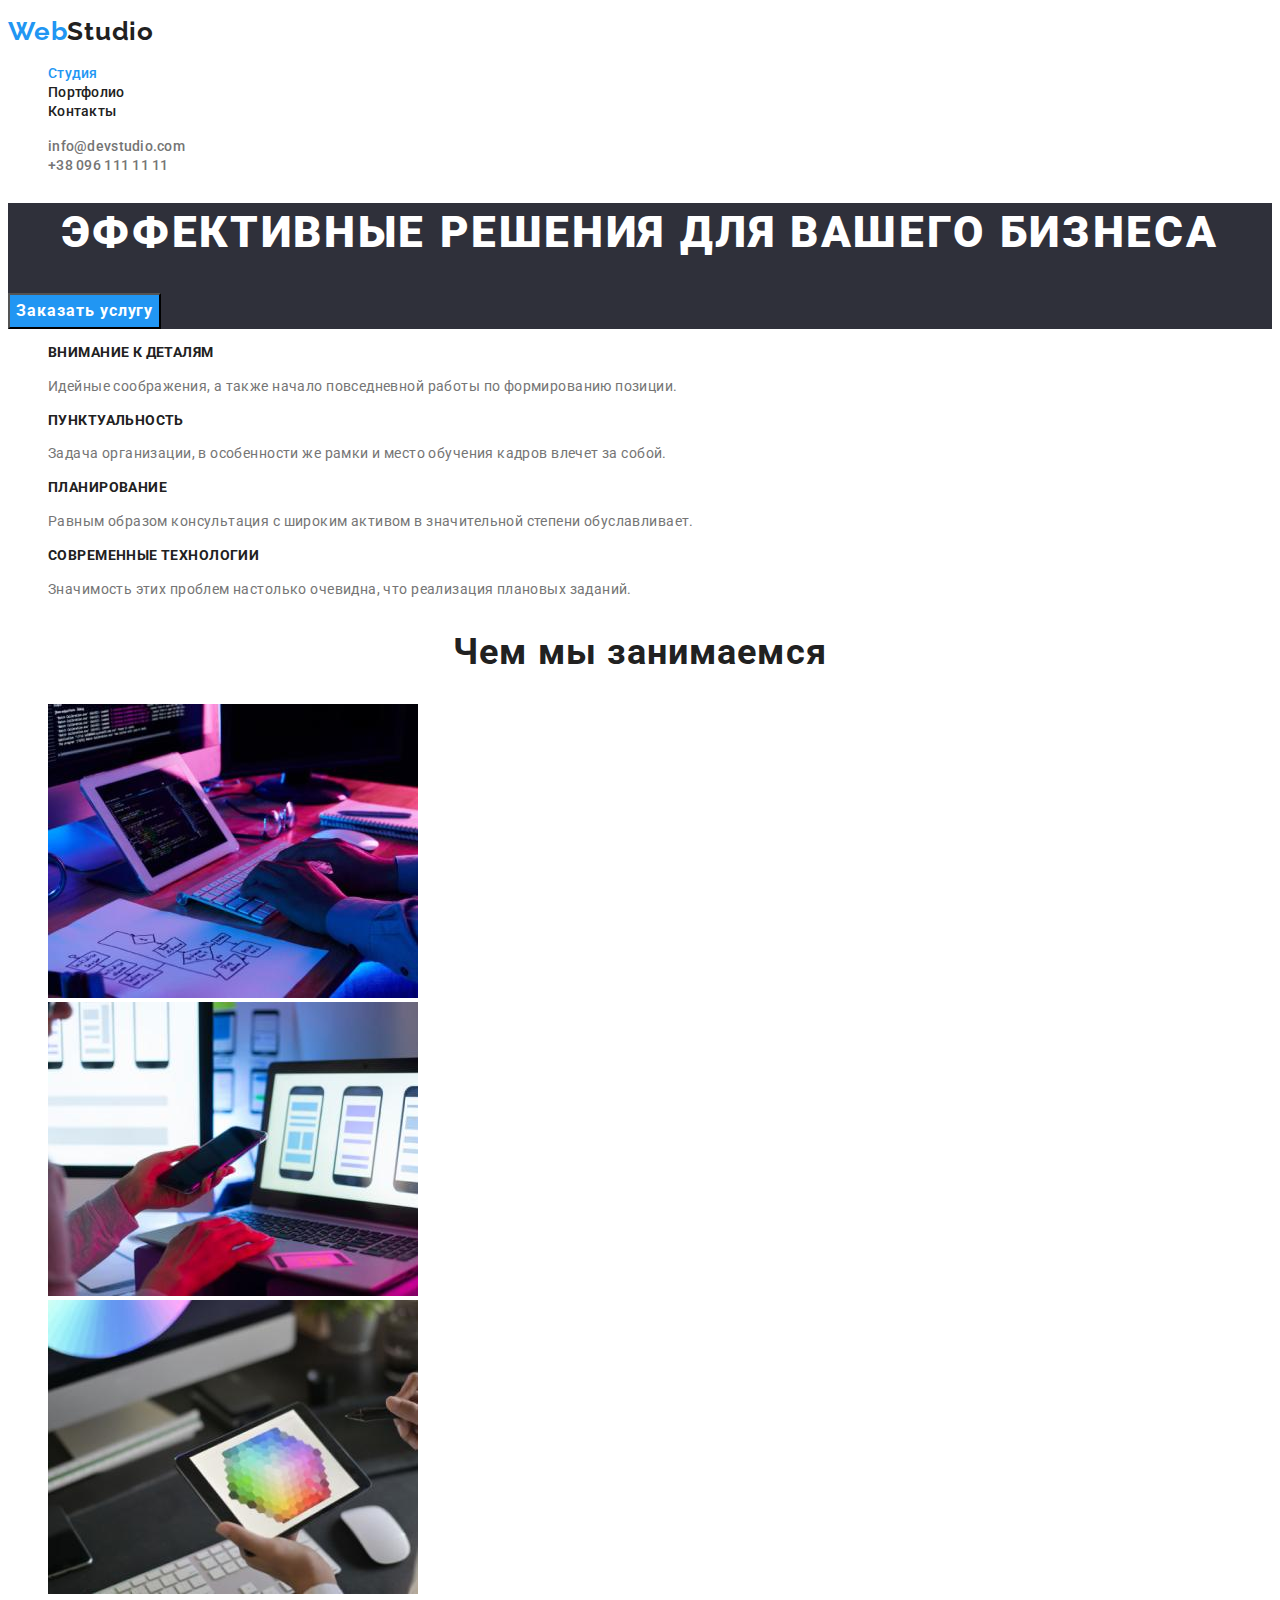
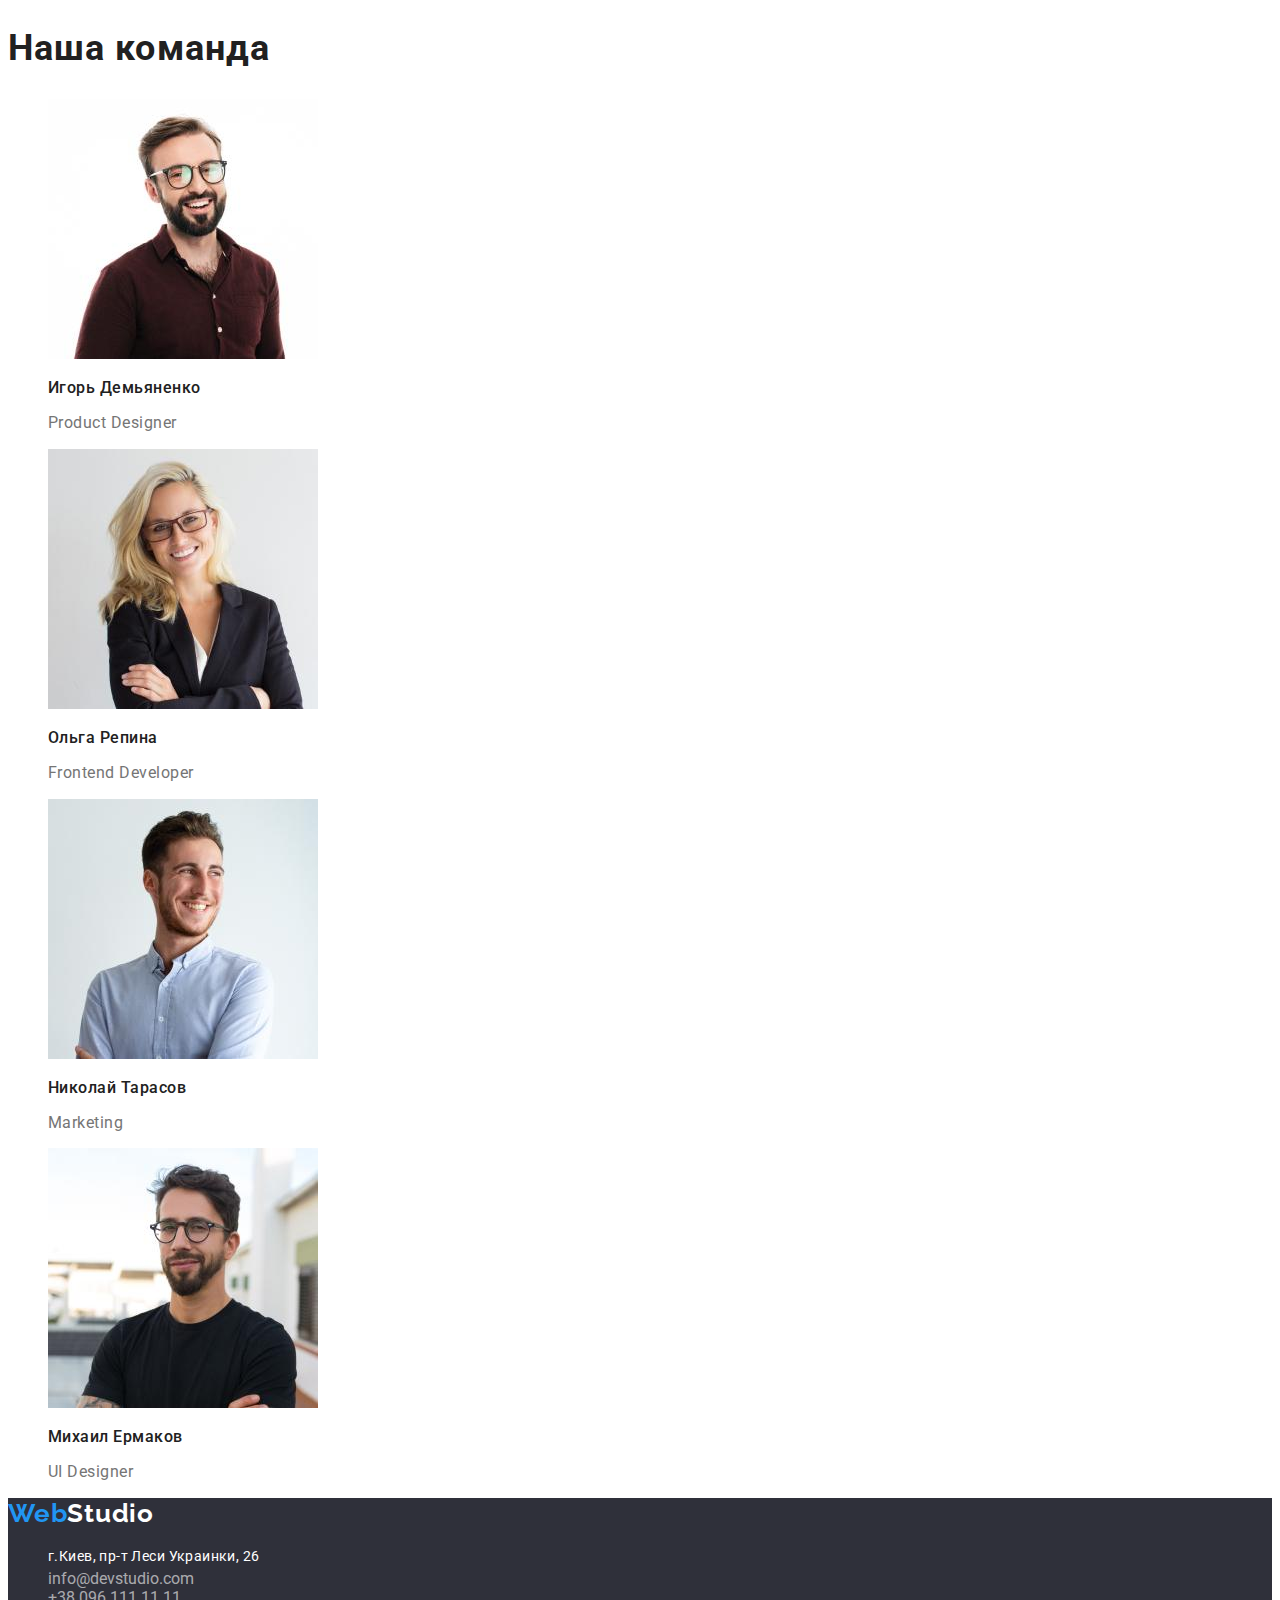
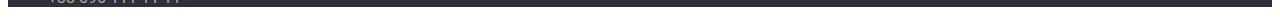
==== index.html @ f4d87963 "clone" ====
<!DOCTYPE html>
<html lang="ru">
<head>
    <meta charset="UTF-8">
    <meta http-equiv="X-UA-Compatible" content="IE=edge">
    <meta name="viewport" content="width=device-width, initial-scale=1.0">
    <title>Document</title>
    <link rel="preconnect" href="https://fonts.googleapis.com">
    <link rel="preconnect" href="https://fonts.gstatic.com" crossorigin>
    <link href="https://fonts.googleapis.com/css2?family=Raleway:wght@700&family=Roboto:wght@400;500;700;900&display=swap"
        rel="stylesheet">
    <link rel="stylesheet" href="./css/styles.css">
    <link href="./portfolio.html" rel="noreferrer noopener">
    
</head>
<body class="body">
    <header>
        <P lang="en"><a class="link header-logo" href="">Web<span class="studio">Studio</span></a></P>
        <nav>
            <ul class="list">
                <li class="header-list"><a class="link header-link current" href="./index.html" rel="">Студия</a></li>
                <li class="header-list"><a class="link header-link" href="./portfolio.html" rel="noreferrer noopener">Портфолио</a></li>
                <li class="header-list"><a class="link header-link" href="#contacts">Контакты</a></li>
            </ul>
        </nav>
        <ul class="list">
             <li class="header-contacts"><a class="link header-con" href="mailto:info@devstudio.com">info@devstudio.com</a></li>
             <li class="header-contacts"><a class="link header-con" href="tel:+380961111111">+38 096 111 11 11</a></li>
        </ul>
    </header>

    <main>
        <section class="hero">
            <h1 class="main-title">ЭФФЕКТИВНЫЕ РЕШЕНИЯ ДЛЯ ВАШЕГО БИЗНЕСА</h1>
            <button class="main-btn" type="button">Заказать услугу</button>
        </section>

        <section class="specials"> 
            <h2 class="specs">Особенности</h2>    
            <ul class="list">
                <li class="specials-list">
                    <h3 class="specials-title">Внимание к деталям</h3>
                    <p class="specials-text">Идейные соображения, а также начало повседневной работы по формированию позиции.</p>
                </li>
                <li class="specials-list">
                    <h3 class="specials-title">Пунктуальность</h3>
                    <p class="specials-text">Задача организации, в особенности же рамки и место обучения кадров влечет за собой.</p>
                </li>
                <li class="specials-list">
                    <h3 class="specials-title">Планирование</h3>
                    <p class="specials-text">Равным образом консультация с широким активом в значительной степени обуславливает.</p>
                </li>
                <li class="specials-list">
                    <h3 class="specials-title">Современные технологии</h3>
                    <p class="specials-text">Значимость этих проблем настолько очевидна, что реализация плановых заданий.</p>
                </li>
            </ul>
        </section>

        <section class="work-examples">
        <h2 class="work-title" id="about">Чем мы занимаемся</h2>
        
        <ul class="list">
            <li><img src="./images/about-img1.jpg" width="370" height="294" alt="Сотрудник пишет код"></li>
            <li><img src="./images/about-img2.jpg" width="370" height="294" alt="Смотрит в телефон"></li>
            <li><img src="./images/about-img3.jpg" width="370" height="294" alt="Делает дизайн на планшете"></li>
        </ul>
        </section>

        <section class="team">
            <h2 class="members">Наша команда</h2>
            <ul class="list">
                <li class="team-list">
                    <img src="./images/team1.jpg"  width="270" height="260" alt="Дизайнер Игорь">
                        <h3 class="team-title">Игорь Демьяненко</h3>
                        <p class="team-text" lang="en">Product Designer</p>
                </li>
                <li class="team-list">
                    <img src="./images/team2.jpg"  width="270" height="260" alt="Разработчик Ольга">
                        <h3 class="team-title">Ольга Репина</h3>
                        <p class="team-text" lang="en">Frontend Developer</p>
                </li>
                <li class="team-list">
                    <img src="./images/team3.jpg"  width="270" height="260" alt="Маркетолог Николай">
                        <h3 class="team-title">Николай Тарасов</h3>
                        <p class="team-text" lang="en">Marketing</p>
                </li>
                <li class="team-list">
                    <img src="./images/team4.jpg" width="270" height="260" alt="Дизайнер Михаил">
                        <h3 class="team-title">Михаил Ермаков</h3>
                        <p class="team-text" lang="en">UI Designer</p>
                </li>
            </ul>
        </section>
    </main>

    <footer class="footer">
        <p lang="en"><a class="link footer-logo" href="">Web<span class="footer-studio">Studio</span></a></p>
        <address>
            <ul class="list">
                <li class="adress-list"><a class="link address" href="">г.Киев, пр-т Леси Украинки, 26</a></li>
                <li class="adress-list"><a class="link footer-con" href="mailto:info@example.com">info@devstudio.com</a></li>
                <li class="adress-list"><a class="link footer-con" href="tel:+380991111111">+38 096 111 11 11</a></li>
            </ul>
        </address>
    </footer>
</body>
</html>
---- css/styles.css ----
:root {
    --header-logo-color: #2196F3;
    --studio-logo-color: #212121;
    --footer-logo-color: #2196F3;
    --studio-footer-color: #ffffff;
    --header-contacts-color: #757575;
    --footer-contacts-color: rgba(255, 255, 255, 0.6);
    --header-link-color: #212121;
    --hero-bg-color:#2F303A;
    --button-bg-color: #2196F3;
    --footer-bg-color:#2F303A;
    --main-title-color: #ffffff; 
    --second-title-color: #212121;
    --third-title-color: #212121;
    --main-text-color: #757575;
    --address-color: rgba(255, 255, 255, 1);
    --filter-btn-color: #212121;
    --filter-btn-bg: #F5F4FA;
    --pseudo-class-color: #2196F3;
    --pseudo-class-txt-color: #ffffff;
}

.list {
    list-style: none;
}

.link {
    text-decoration: none;
}

.body {
    font-family: Roboto, sans-serif;
}

.studio {
    color: var(--studio-logo-color)
}

.footer-studio {
    color: var(--studio-footer-color);
}

/*----------------------------- header------------------------------------ */

.header-logo {
    font-family: Raleway, sans-serif;
    font-weight: bold;
    font-size: 26px;
    line-height: 1.19;
    letter-spacing: 0.03em;
    color: var(--header-logo-color);
}

.header-link {
    font-weight: 500;
    font-size: 14px;
    line-height: 1.14;
    letter-spacing: 0.02em;
    color: var(--header-link-color);
}

.header-link:hover,
.header-link:focus,
.header-link:active {
    color: var(--pseudo-class-color);
}



.header-con {
    font-weight: 500;
    font-size: 14px;
    line-height: 1.14;
    letter-spacing: 0.02em;
    color: var(--header-contacts-color);
}

.header-con:hover,
.header-con:focus,                                      
.header-con:active {
    color: var(--pseudo-class-color);
}

.current {
    color: var(--pseudo-class-color)
}




/*----------------------------------- Page 1--------------------------------------- */

/* -----------------------------------hero page 1---------------------------------- */

.main-title {
    font-weight: 900;
    font-size: 44px;
    line-height: 1.36;
    text-align: center;
    letter-spacing: 0.06em;
    text-transform: uppercase;
    color: var(--main-title-color);
}

.hero {
     background-color: var(--hero-bg-color);
}

.main-btn {
    font-family: Roboto, sans-serif;
    font-style: normal;
    font-weight: bold;
    font-size: 16px;
    line-height: 1.87;
    display: flex;
    align-items: center;
    text-align: center;
    letter-spacing: 0.06em;
    color: #ffffff;
    background-color: var(--button-bg-color);
}

.main-btn:hover,
.main-btn:focus,
.main-btn:active {
    color: #ffffff;
    background-color: var(--button-bg-color);
    box-shadow: 0px 4px 4px rgba(0, 0, 0, 0.15);
    border-radius: 4px;
}

/* -----------------------------------main page 1 ---------------------------------- */

.specials-title {
    font-weight: bold;
    font-size: 14px;
    line-height: 1.14;
    letter-spacing: 0.03em;
    text-transform: uppercase;
    color: var(--third-title-color);
}

.specials-text {
    font-weight: normal;
    font-size: 14px;
    line-height: 1.71;
    letter-spacing: 0.03em;
    color: var(--main-text-color);
}

.specs {
    position: absolute;
    clip: rect(0 0 0 0);
    width: 1px;
    height: 1px;
    margin: -1px;
    border: 0;
    padding: 0;
    overflow: hidden;
}

/* -----------------------------------work page 1 ---------------------------------- */

.work-title {
    font-weight: bold;
    font-size: 36px;
    line-height: 1.16;
    text-align: center;
    letter-spacing: 0.03em;
    color: var(--second-title-color);
}

/*------------------------------------ team page 1----------------------------------  */

.members {
    font-weight: bold;
    font-size: 36px;
    line-height: 1.16;
    letter-spacing: 0.03em;
    color: var(--second-title-color);
}

.team-title {
    font-weight: 500;
    font-size: 16px;
    line-height: 1.18;
    letter-spacing: 0.03em;
    color: var(--third-title-color);
}

.team-text {
    font-weight: normal;
    font-size: 16px;
    line-height: 1.18;
    letter-spacing: 0.03em;
    color: var(--main-text-color);
}







/*------------------------------------- Page 2 -----------------------------------------*/



/*------------------------------------- buttons page2 --------------------------------------- */

.filter {
    position: absolute;
    clip: rect(0 0 0 0);
    width: 1px;
    height: 1px;
    margin: -1px;
    border: 0;
    padding: 0;
    overflow: hidden;
}  

.button {
    font-weight: 500;
    font-size: 16px;
    line-height: 1.62;
    text-align: center;
    letter-spacing: 0.03em;
    color: var(--filter-btn-color);
    background-color: var(--filter-btn-bg);
}

.button:hover,
.button:focus,
.button:active {
    color: var(--pseudo-class-txt-color);
    background-color: var(--pseudo-class-color);
}


/*------------------------------------ portfolio page2 -------------------------------------------*/


.pic-title {
    font-weight: bold;
    font-size: 18px;
    line-height: 2.0;
    letter-spacing: 0.06em;
    color: var(--third-title-color);
}

.pic-text {
    font-weight: normal;
    font-size: 16px;
    line-height: 1.87;
    letter-spacing: 0.03em;
    color: var(--main-text-color);
}










/* -------------------------------------- footer -------------------------------------- */

.footer {
    background-color: var(--footer-bg-color);
}

.footer-logo {
    font-family: Raleway, sans-serif;   
    font-style: normal;
    font-weight: bold;
    font-size: 26px;
    line-height: 1.19;
    letter-spacing: 0.03em;
    color: var(--footer-logo-color);
}

.address {
    color: var(--address-color);
    font-family: Roboto, sans-serif; 
    font-style: normal;
    font-weight: normal;
    font-size: 14px;
    line-height: 1.71;
    letter-spacing: 0.03em;

}

.address:hover, 
.address:focus, 
.address:active {
    color: var(--pseudo-class-color);
}

.footer-con {
    font-family: inherit;
    color: var(--footer-contacts-color);
    font-style: normal;
    
}

.footer-con:hover, 
.footer-con:focus, 
.footer-con:active {
    color: var(--pseudo-class-color);
}
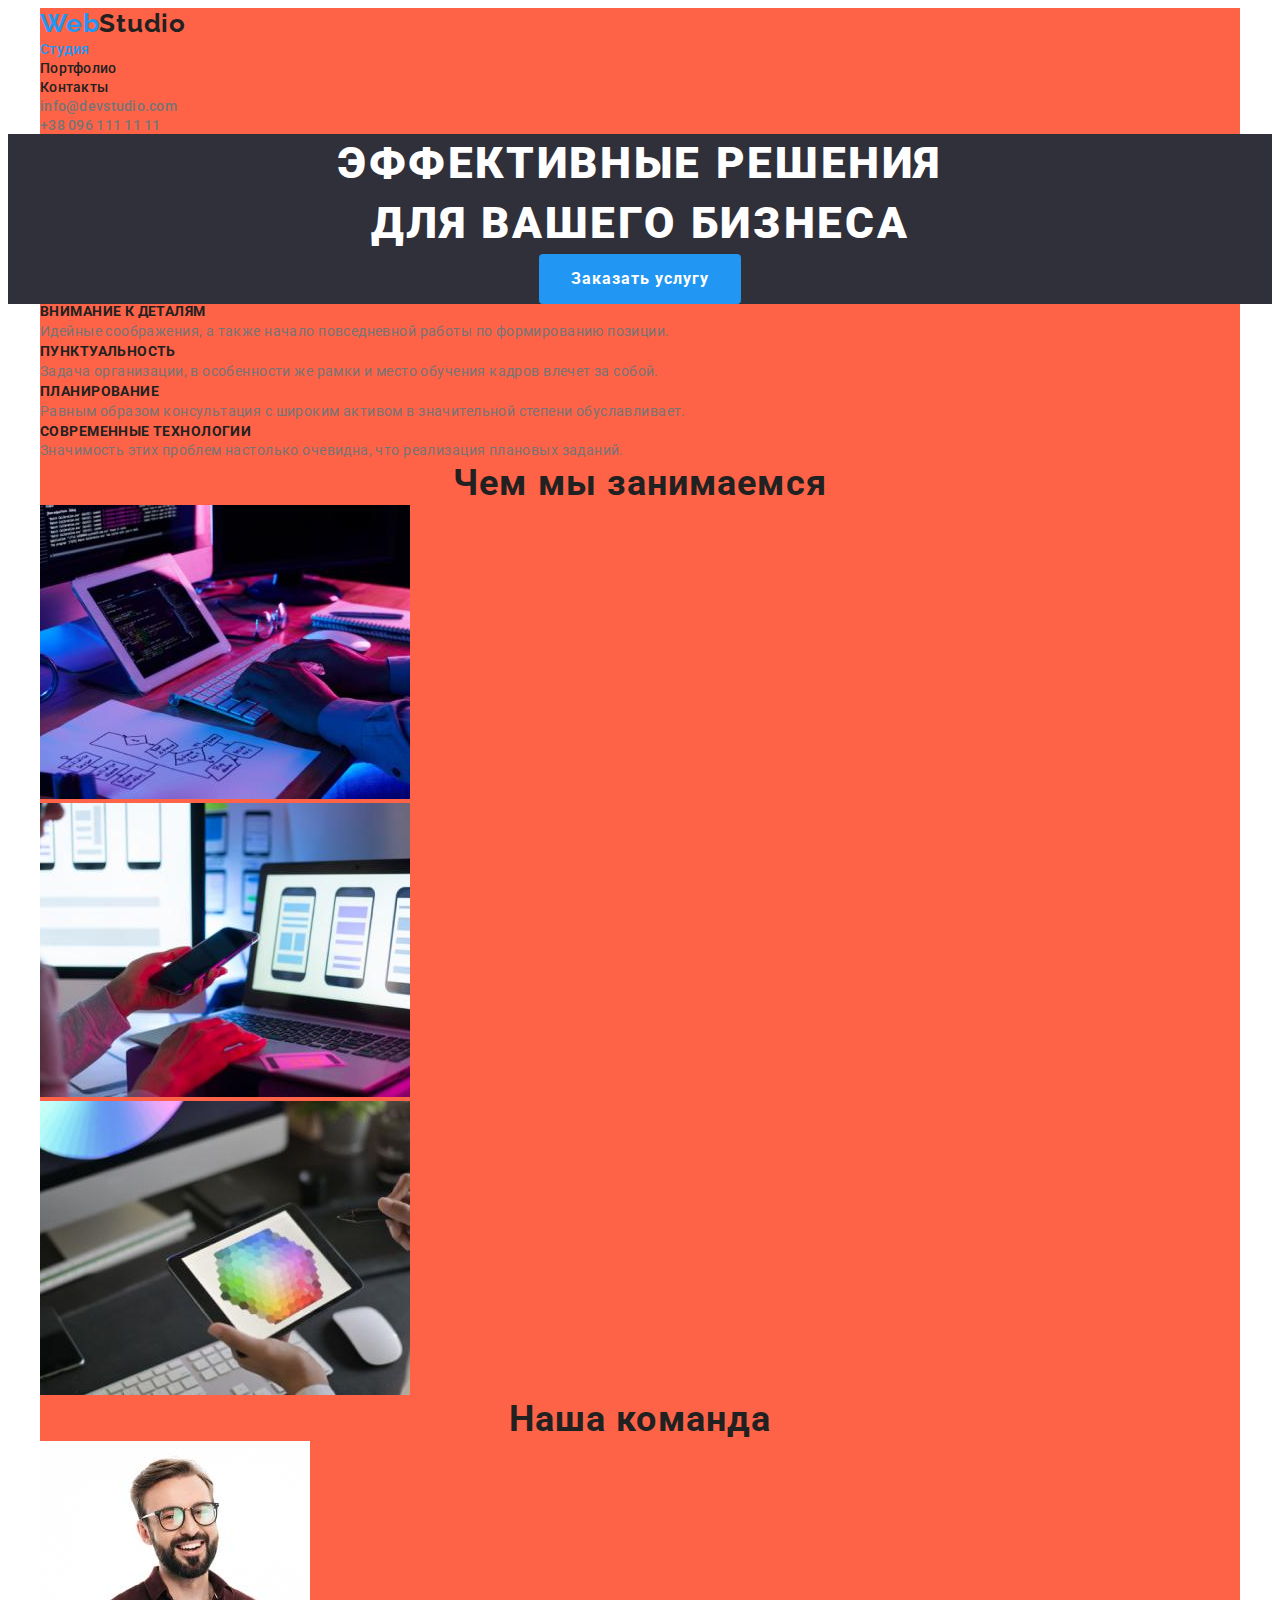
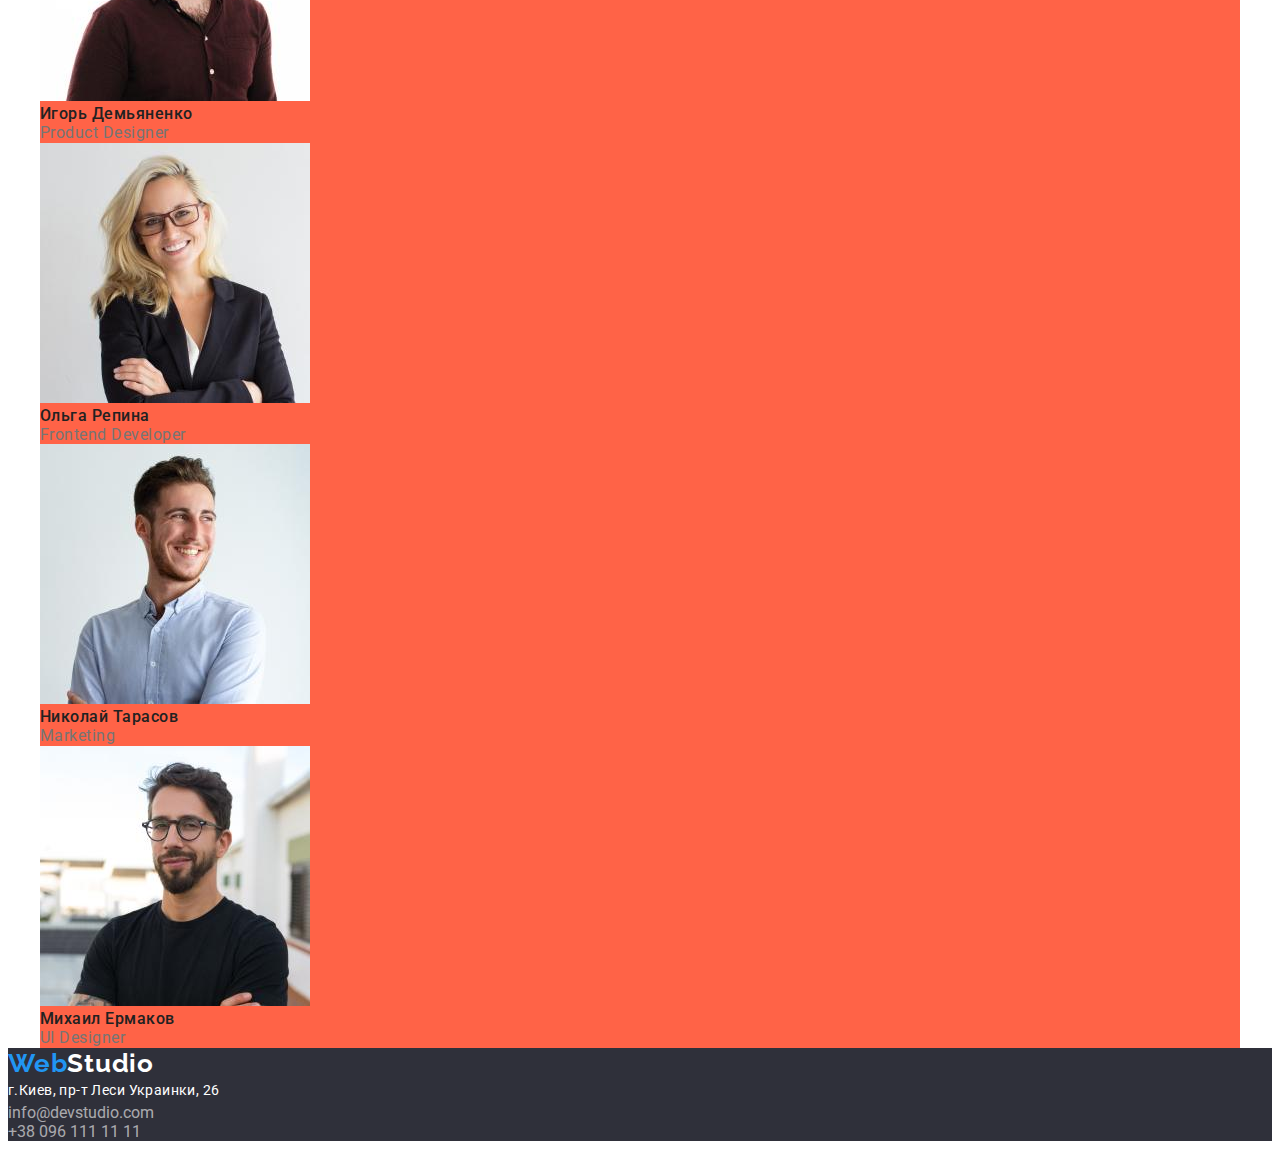
==== commit f99acd0b: "some work" ====
--- a/index.html
+++ b/index.html
@@ -9,88 +9,100 @@
     <link rel="preconnect" href="https://fonts.gstatic.com" crossorigin>
     <link href="https://fonts.googleapis.com/css2?family=Raleway:wght@700&family=Roboto:wght@400;500;700;900&display=swap"
         rel="stylesheet">
+        <link rel="stylesheet" href="https://github.com/sindresorhus/modern-normalize/blob/main/modern-normalize.css">
     <link rel="stylesheet" href="./css/styles.css">
     <link href="./portfolio.html" rel="noreferrer noopener">
     
 </head>
 <body class="body">
-    <header>
-        <P lang="en"><a class="link header-logo" href="">Web<span class="studio">Studio</span></a></P>
-        <nav>
+    <header class="header">
+        <div class="container">
+            <P lang="en"><a class="link header-logo" href="">Web<span class="studio">Studio</span></a></P>
+            <nav>
+                <ul class="list">
+                    <li class="header-list"><a class="link header-link current" href="./index.html" rel="">Студия</a></li>
+                    <li class="header-list"><a class="link header-link" href="./portfolio.html" rel="noreferrer noopener">Портфолио</a></li>
+                    <li class="header-list"><a class="link header-link" href="#contacts">Контакты</a></li>
+                </ul>
+            </nav>
             <ul class="list">
-                <li class="header-list"><a class="link header-link current" href="./index.html" rel="">Студия</a></li>
-                <li class="header-list"><a class="link header-link" href="./portfolio.html" rel="noreferrer noopener">Портфолио</a></li>
-                <li class="header-list"><a class="link header-link" href="#contacts">Контакты</a></li>
+                 <li class="header-contacts"><a class="link header-con" href="mailto:info@devstudio.com">info@devstudio.com</a></li>
+                 <li class="header-contacts"><a class="link header-con" href="tel:+380961111111">+38 096 111 11 11</a></li>
             </ul>
-        </nav>
-        <ul class="list">
-             <li class="header-contacts"><a class="link header-con" href="mailto:info@devstudio.com">info@devstudio.com</a></li>
-             <li class="header-contacts"><a class="link header-con" href="tel:+380961111111">+38 096 111 11 11</a></li>
-        </ul>
+        </div>
     </header>
 
     <main>
         <section class="hero">
-            <h1 class="main-title">ЭФФЕКТИВНЫЕ РЕШЕНИЯ ДЛЯ ВАШЕГО БИЗНЕСА</h1>
+            <div class="hero-box">
+                <h1 class="main-title">ЭФФЕКТИВНЫЕ РЕШЕНИЯ ДЛЯ ВАШЕГО БИЗНЕСА</h1>
+            </div>
             <button class="main-btn" type="button">Заказать услугу</button>
         </section>
 
         <section class="specials"> 
-            <h2 class="specs">Особенности</h2>    
-            <ul class="list">
-                <li class="specials-list">
-                    <h3 class="specials-title">Внимание к деталям</h3>
-                    <p class="specials-text">Идейные соображения, а также начало повседневной работы по формированию позиции.</p>
-                </li>
-                <li class="specials-list">
-                    <h3 class="specials-title">Пунктуальность</h3>
-                    <p class="specials-text">Задача организации, в особенности же рамки и место обучения кадров влечет за собой.</p>
-                </li>
-                <li class="specials-list">
-                    <h3 class="specials-title">Планирование</h3>
-                    <p class="specials-text">Равным образом консультация с широким активом в значительной степени обуславливает.</p>
-                </li>
-                <li class="specials-list">
-                    <h3 class="specials-title">Современные технологии</h3>
-                    <p class="specials-text">Значимость этих проблем настолько очевидна, что реализация плановых заданий.</p>
-                </li>
-            </ul>
+            <div class="container">
+                <h2 class="specs">Особенности</h2>
+                <ul class="list">
+                    <li class="specials-list">
+                        <h3 class="specials-title">Внимание к деталям</h3>
+                        <p class="specials-text">Идейные соображения, а также начало повседневной работы по формированию позиции.</p>
+                    </li>
+                    <li class="specials-list">
+                        <h3 class="specials-title">Пунктуальность</h3>
+                        <p class="specials-text">Задача организации, в особенности же рамки и место обучения кадров влечет за собой.</p>
+                    </li>
+                    <li class="specials-list">
+                        <h3 class="specials-title">Планирование</h3>
+                        <p class="specials-text">Равным образом консультация с широким активом в значительной степени обуславливает.</p>
+                    </li>
+                    <li class="specials-list">
+                        <h3 class="specials-title">Современные технологии</h3>
+                        <p class="specials-text">Значимость этих проблем настолько очевидна, что реализация плановых заданий.</p>
+                    </li>
+                </ul>
+            </div>
         </section>
 
         <section class="work-examples">
-        <h2 class="work-title" id="about">Чем мы занимаемся</h2>
-        
-        <ul class="list">
-            <li><img src="./images/about-img1.jpg" width="370" height="294" alt="Сотрудник пишет код"></li>
-            <li><img src="./images/about-img2.jpg" width="370" height="294" alt="Смотрит в телефон"></li>
-            <li><img src="./images/about-img3.jpg" width="370" height="294" alt="Делает дизайн на планшете"></li>
-        </ul>
+            <div class="container">
+            <h2 class="work-title" id="about">Чем мы занимаемся</h2>
+            
+                <ul class="list">
+                    <li><img src="./images/about-img1.jpg" width="370" height="294" alt="Сотрудник пишет код"></li>
+                    <li><img src="./images/about-img2.jpg" width="370" height="294" alt="Смотрит в телефон"></li>
+                    <li><img src="./images/about-img3.jpg" width="370" height="294" alt="Делает дизайн на планшете"></li>
+            
+                </ul>
+            </div>
         </section>
 
         <section class="team">
-            <h2 class="members">Наша команда</h2>
-            <ul class="list">
-                <li class="team-list">
-                    <img src="./images/team1.jpg"  width="270" height="260" alt="Дизайнер Игорь">
+            <div class="container">
+                <h2 class="members">Наша команда</h2>
+                <ul class="list">
+                    <li class="team-list">
+                        <img src="./images/team1.jpg" width="270" height="260" alt="Дизайнер Игорь">
                         <h3 class="team-title">Игорь Демьяненко</h3>
                         <p class="team-text" lang="en">Product Designer</p>
-                </li>
-                <li class="team-list">
-                    <img src="./images/team2.jpg"  width="270" height="260" alt="Разработчик Ольга">
+                    </li>
+                    <li class="team-list">
+                        <img src="./images/team2.jpg" width="270" height="260" alt="Разработчик Ольга">
                         <h3 class="team-title">Ольга Репина</h3>
                         <p class="team-text" lang="en">Frontend Developer</p>
-                </li>
-                <li class="team-list">
-                    <img src="./images/team3.jpg"  width="270" height="260" alt="Маркетолог Николай">
+                    </li>
+                    <li class="team-list">
+                        <img src="./images/team3.jpg" width="270" height="260" alt="Маркетолог Николай">
                         <h3 class="team-title">Николай Тарасов</h3>
                         <p class="team-text" lang="en">Marketing</p>
-                </li>
-                <li class="team-list">
-                    <img src="./images/team4.jpg" width="270" height="260" alt="Дизайнер Михаил">
+                    </li>
+                    <li class="team-list">
+                        <img src="./images/team4.jpg" width="270" height="260" alt="Дизайнер Михаил">
                         <h3 class="team-title">Михаил Ермаков</h3>
                         <p class="team-text" lang="en">UI Designer</p>
-                </li>
-            </ul>
+                    </li>
+                </ul>
+            </div>
         </section>
     </main>
 
--- a/css/styles.css
+++ b/css/styles.css
@@ -40,7 +40,27 @@
     color: var(--studio-footer-color);
 }
 
+p,h1,h2,h3,ul {
+    padding: 0;
+    margin: 0;
+}
+
+.container {
+    padding-left: 0;
+    margin-left: auto;
+    margin-right: auto;
+    width: 1200px;
+    background-color: tomato;
+    
+}
+
+
+
 /*----------------------------- header------------------------------------ */
+
+.header {
+      
+}
 
 .header-logo {
     font-family: Raleway, sans-serif;
@@ -103,10 +123,23 @@
 }
 
 .hero {
-     background-color: var(--hero-bg-color);
+    background-color: var(--hero-bg-color);
+}
+
+.hero-box {
+    margin-left: auto;
+    margin-right: auto;
+    width: 696px;
+    height: 120px;
 }
 
 .main-btn {
+    margin-left: auto;
+    margin-right: auto;
+    min-width: 200px;
+    display: inline-block;
+    border-radius: 4px;
+    padding: 10px 32px;
     font-family: Roboto, sans-serif;
     font-style: normal;
     font-weight: bold;
@@ -118,6 +151,8 @@
     letter-spacing: 0.06em;
     color: #ffffff;
     background-color: var(--button-bg-color);
+    border: 1px var(--button-bg-color);
+
 }
 
 .main-btn:hover,
@@ -178,6 +213,7 @@
     line-height: 1.16;
     letter-spacing: 0.03em;
     color: var(--second-title-color);
+    text-align: center;
 }
 
 .team-title {
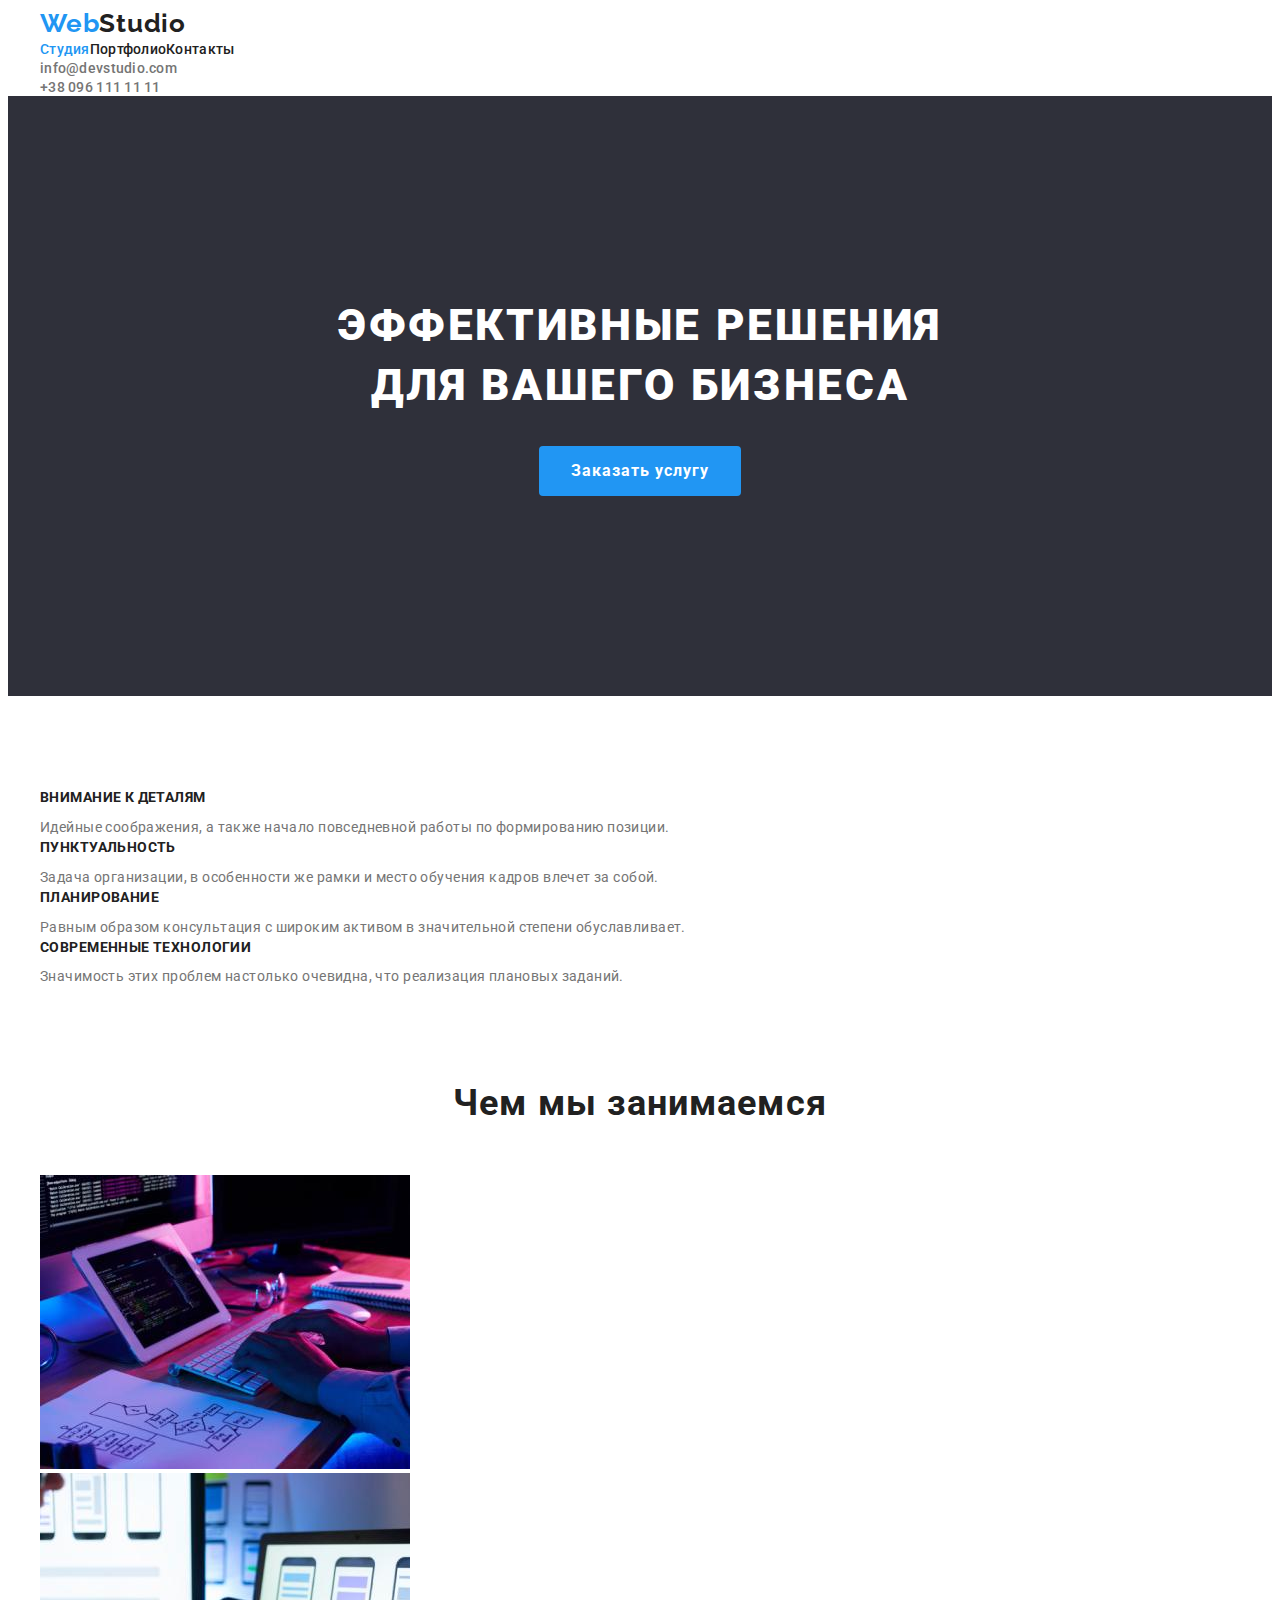
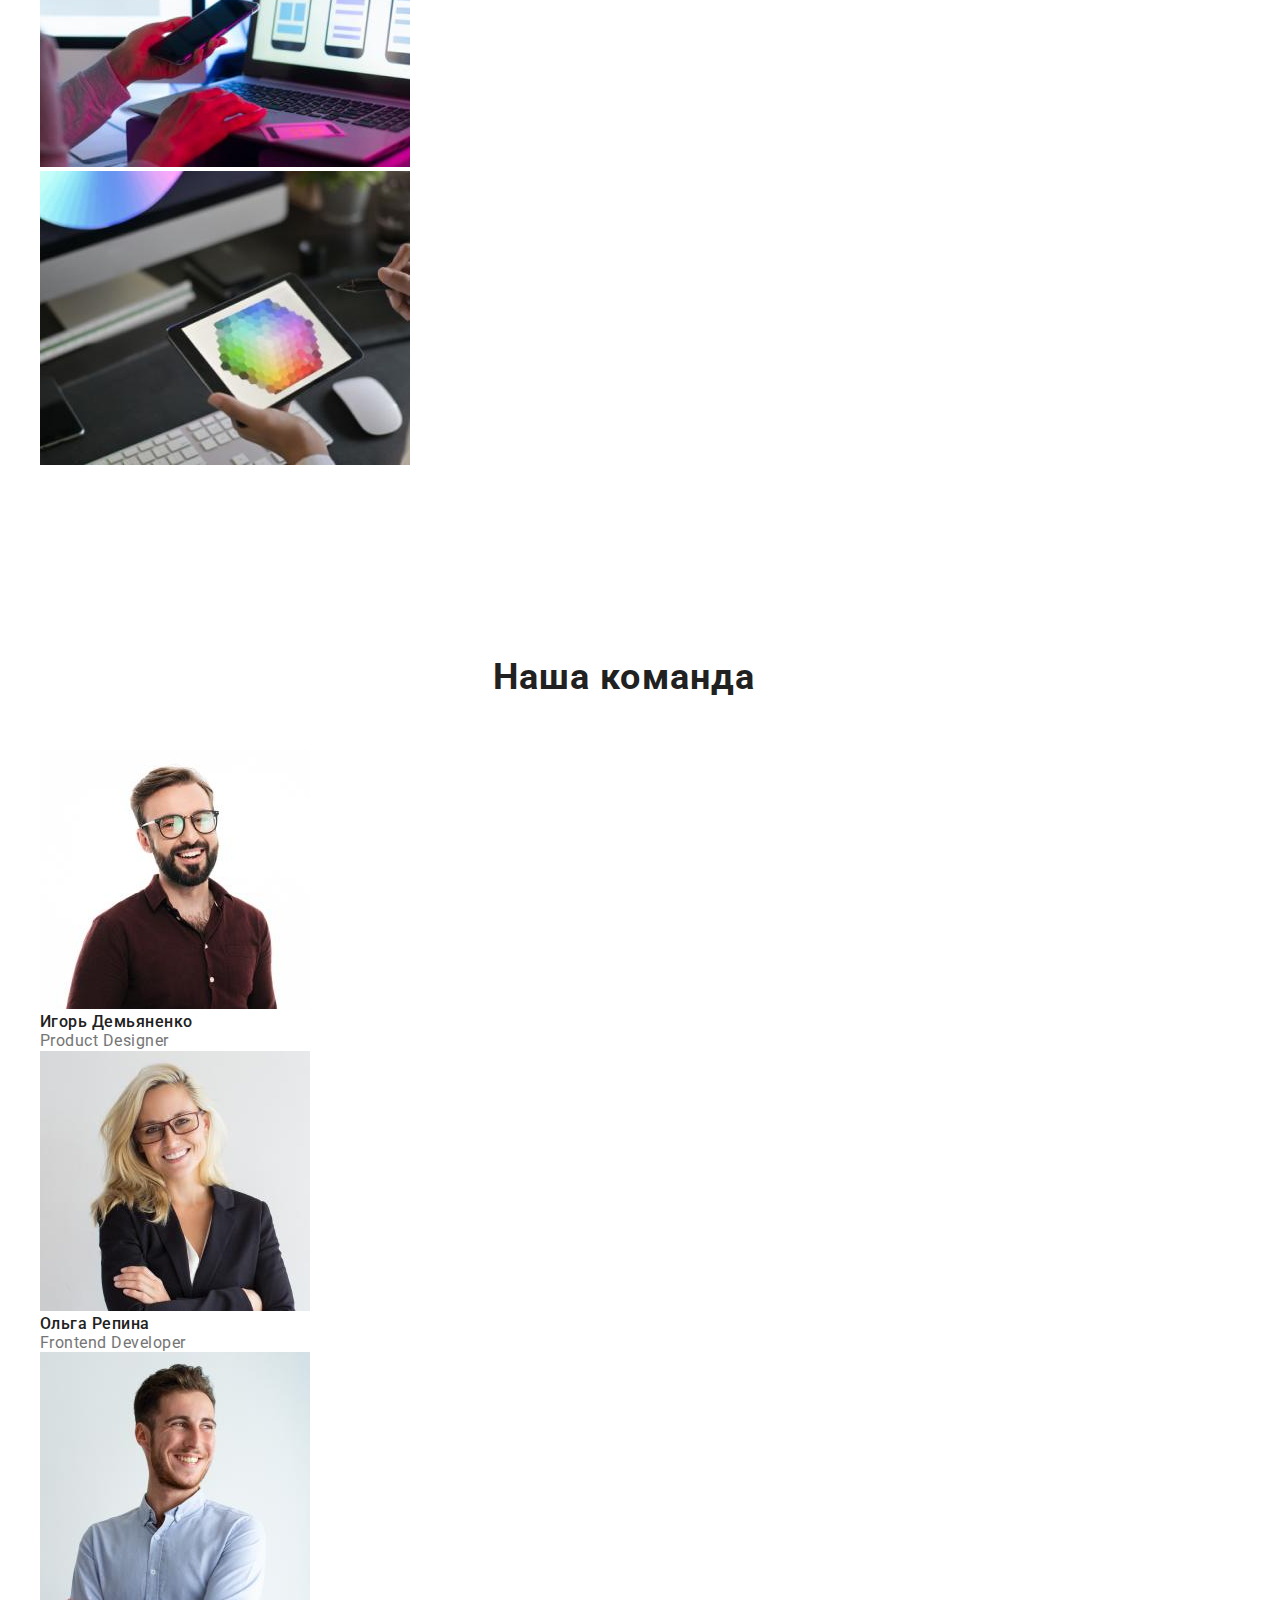
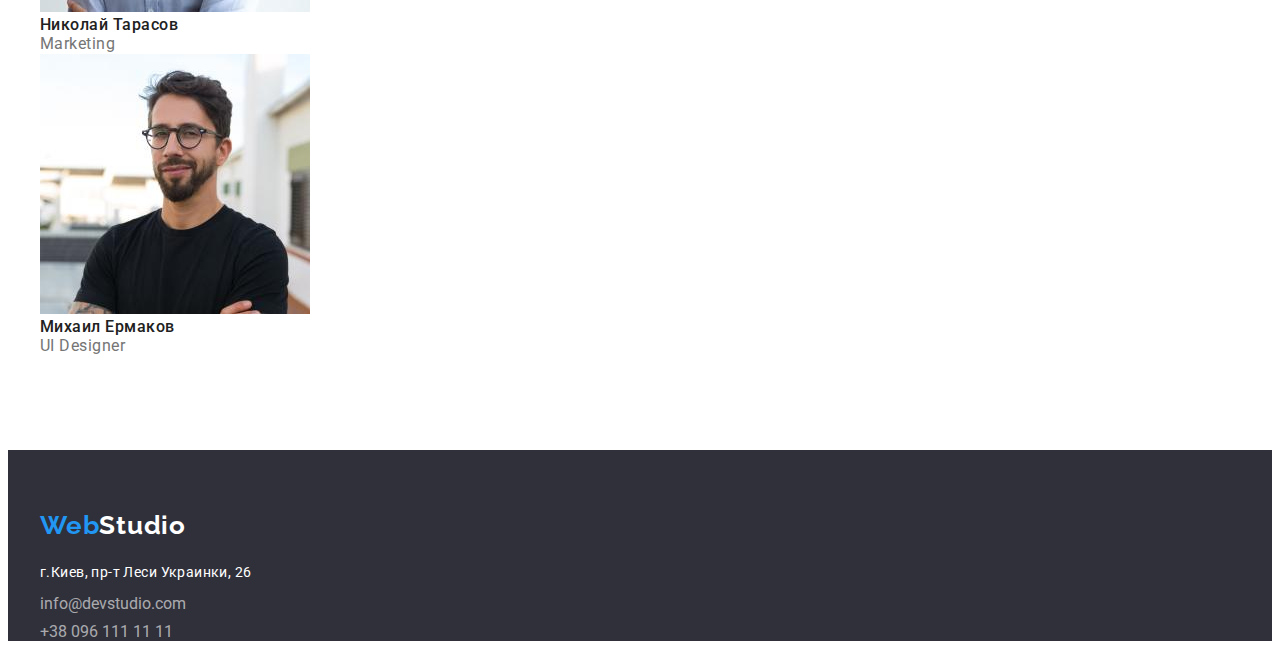
==== commit 2d6e59be: "markup done" ====
--- a/index.html
+++ b/index.html
@@ -19,7 +19,7 @@
         <div class="container">
             <P lang="en"><a class="link header-logo" href="">Web<span class="studio">Studio</span></a></P>
             <nav>
-                <ul class="list">
+                <ul class="list head-links">
                     <li class="header-list"><a class="link header-link current" href="./index.html" rel="">Студия</a></li>
                     <li class="header-list"><a class="link header-link" href="./portfolio.html" rel="noreferrer noopener">Портфолио</a></li>
                     <li class="header-list"><a class="link header-link" href="#contacts">Контакты</a></li>
@@ -67,54 +67,58 @@
         <section class="work-examples">
             <div class="container">
             <h2 class="work-title" id="about">Чем мы занимаемся</h2>
-            
-                <ul class="list">
-                    <li><img src="./images/about-img1.jpg" width="370" height="294" alt="Сотрудник пишет код"></li>
-                    <li><img src="./images/about-img2.jpg" width="370" height="294" alt="Смотрит в телефон"></li>
-                    <li><img src="./images/about-img3.jpg" width="370" height="294" alt="Делает дизайн на планшете"></li>
-            
-                </ul>
+                <div class="work-pictures">
+                    <ul class="list">
+                        <li><img src="./images/about-img1.jpg" width="370" height="294" alt="Сотрудник пишет код"></li>
+                        <li><img src="./images/about-img2.jpg" width="370" height="294" alt="Смотрит в телефон"></li>
+                        <li><img src="./images/about-img3.jpg" width="370" height="294" alt="Делает дизайн на планшете"></li>
+                    </ul>
+                 </div>
             </div>
         </section>
 
         <section class="team">
             <div class="container">
                 <h2 class="members">Наша команда</h2>
-                <ul class="list">
-                    <li class="team-list">
-                        <img src="./images/team1.jpg" width="270" height="260" alt="Дизайнер Игорь">
-                        <h3 class="team-title">Игорь Демьяненко</h3>
-                        <p class="team-text" lang="en">Product Designer</p>
-                    </li>
-                    <li class="team-list">
-                        <img src="./images/team2.jpg" width="270" height="260" alt="Разработчик Ольга">
-                        <h3 class="team-title">Ольга Репина</h3>
-                        <p class="team-text" lang="en">Frontend Developer</p>
-                    </li>
-                    <li class="team-list">
-                        <img src="./images/team3.jpg" width="270" height="260" alt="Маркетолог Николай">
-                        <h3 class="team-title">Николай Тарасов</h3>
-                        <p class="team-text" lang="en">Marketing</p>
-                    </li>
-                    <li class="team-list">
-                        <img src="./images/team4.jpg" width="270" height="260" alt="Дизайнер Михаил">
-                        <h3 class="team-title">Михаил Ермаков</h3>
-                        <p class="team-text" lang="en">UI Designer</p>
-                    </li>
-                </ul>
+                <div class="team-pictures">
+                    <ul class="list">
+                        <li class="team-list">
+                            <img src="./images/team1.jpg" width="270" height="260" alt="Дизайнер Игорь">
+                            <h3 class="team-title">Игорь Демьяненко</h3>
+                            <p class="team-text" lang="en">Product Designer</p>
+                        </li>
+                        <li class="team-list">
+                            <img src="./images/team2.jpg" width="270" height="260" alt="Разработчик Ольга">
+                            <h3 class="team-title">Ольга Репина</h3>
+                            <p class="team-text" lang="en">Frontend Developer</p>
+                        </li>
+                        <li class="team-list">
+                            <img src="./images/team3.jpg" width="270" height="260" alt="Маркетолог Николай">
+                            <h3 class="team-title">Николай Тарасов</h3>
+                            <p class="team-text" lang="en">Marketing</p>
+                        </li>
+                        <li class="team-list">
+                            <img src="./images/team4.jpg" width="270" height="260" alt="Дизайнер Михаил">
+                            <h3 class="team-title">Михаил Ермаков</h3>
+                            <p class="team-text" lang="en">UI Designer</p>
+                        </li>
+                    </ul>
+                </div>
             </div>
         </section>
     </main>
 
     <footer class="footer">
-        <p lang="en"><a class="link footer-logo" href="">Web<span class="footer-studio">Studio</span></a></p>
-        <address>
-            <ul class="list">
-                <li class="adress-list"><a class="link address" href="">г.Киев, пр-т Леси Украинки, 26</a></li>
-                <li class="adress-list"><a class="link footer-con" href="mailto:info@example.com">info@devstudio.com</a></li>
-                <li class="adress-list"><a class="link footer-con" href="tel:+380991111111">+38 096 111 11 11</a></li>
-            </ul>
-        </address>
+        <div class="container">
+            <p lang="en"><a class="link footer-logo" href="">Web<span class="footer-studio">Studio</span></a></p>
+            <address>
+                <ul class="list">
+                    <li class="adress-list"><a class="link address" href="">г.Киев, пр-т Леси Украинки, 26</a></li>
+                    <li class="adress-list"><a class="link footer-con" href="mailto:info@example.com">info@devstudio.com</a></li>
+                    <li class="adress-list"><a class="link footer-con" href="tel:+380991111111">+38 096 111 11 11</a></li>
+                </ul>
+            </address>
+        </div>
     </footer>
 </body>
 </html>--- a/css/styles.css
+++ b/css/styles.css
@@ -50,16 +50,16 @@
     margin-left: auto;
     margin-right: auto;
     width: 1200px;
-    background-color: tomato;
-    
+
 }
 
 
 
 /*----------------------------- header------------------------------------ */
 
-.header {
-      
+
+.head-links {
+    display: flex;
 }
 
 .header-logo {
@@ -70,6 +70,7 @@
     letter-spacing: 0.03em;
     color: var(--header-logo-color);
 }
+
 
 .header-link {
     font-weight: 500;
@@ -124,20 +125,28 @@
 
 .hero {
     background-color: var(--hero-bg-color);
-}
-
-.hero-box {
+    max-width: 1600px;
+    padding-top: 200px;
+    padding-bottom: 200px;
     margin-left: auto;
     margin-right: auto;
+}
+
+.hero-box {
+    display: block;
     width: 696px;
     height: 120px;
+    margin-left: auto;
+    margin-right: auto;
+    margin-bottom: 30px;
+
 }
 
 .main-btn {
+    display: flex;
     margin-left: auto;
     margin-right: auto;
     min-width: 200px;
-    display: inline-block;
     border-radius: 4px;
     padding: 10px 32px;
     font-family: Roboto, sans-serif;
@@ -145,26 +154,29 @@
     font-weight: bold;
     font-size: 16px;
     line-height: 1.87;
-    display: flex;
     align-items: center;
     text-align: center;
     letter-spacing: 0.06em;
     color: #ffffff;
     background-color: var(--button-bg-color);
-    border: 1px var(--button-bg-color);
-
+    border: 4px var(--button-bg-color);
 }
 
 .main-btn:hover,
 .main-btn:focus,
 .main-btn:active {
     color: #ffffff;
-    background-color: var(--button-bg-color);
+    background-color:#188CE8;
     box-shadow: 0px 4px 4px rgba(0, 0, 0, 0.15);
-    border-radius: 4px;
+    
 }
 
 /* -----------------------------------main page 1 ---------------------------------- */
+
+.specials {
+    margin-top: 94px;
+    margin-bottom: 94px;
+}
 
 .specials-title {
     font-weight: bold;
@@ -173,6 +185,7 @@
     letter-spacing: 0.03em;
     text-transform: uppercase;
     color: var(--third-title-color);
+    margin-bottom: 10px;
 }
 
 .specials-text {
@@ -203,17 +216,26 @@
     text-align: center;
     letter-spacing: 0.03em;
     color: var(--second-title-color);
+    margin-bottom: 50px;
+}
+
+.work-pictures {
+    margin-bottom: 94px;
 }
 
 /*------------------------------------ team page 1----------------------------------  */
 
 .members {
+    display: inline-block;
+    min-width: 284px;
+    margin-top: 94px;
+    margin-left: 453px;
+    margin-bottom: 50px;
     font-weight: bold;
     font-size: 36px;
     line-height: 1.16;
     letter-spacing: 0.03em;
     color: var(--second-title-color);
-    text-align: center;
 }
 
 .team-title {
@@ -232,6 +254,10 @@
     color: var(--main-text-color);
 }
 
+.team-pictures {
+    margin-bottom: 94px;
+}
+
 
 
 
@@ -243,6 +269,10 @@
 
 
 /*------------------------------------- buttons page2 --------------------------------------- */
+
+.buttons {
+    margin-top: 94px;
+}
 
 .filter {
     position: absolute;
@@ -292,6 +322,20 @@
     color: var(--main-text-color);
 }
 
+.pics {
+    position: absolute;
+    clip: rect(0 0 0 0);
+    width: 1px;
+    height: 1px;
+    margin: -1px;
+    border: 0;
+    padding: 0;
+    overflow: hidden;
+}
+
+.portfolio {
+    margin-bottom: 94px;
+}
 
 
 
@@ -308,6 +352,9 @@
 }
 
 .footer-logo {
+    display: inline-block;
+    margin-top: 60px;
+    margin-bottom: 20px;
     font-family: Raleway, sans-serif;   
     font-style: normal;
     font-weight: bold;
@@ -328,6 +375,14 @@
 
 }
 
+.adress-list {
+    display: block;
+}
+
+.adress-list:not(:last-child) {
+    margin-bottom: 9px;
+} 
+
 .address:hover, 
 .address:focus, 
 .address:active {
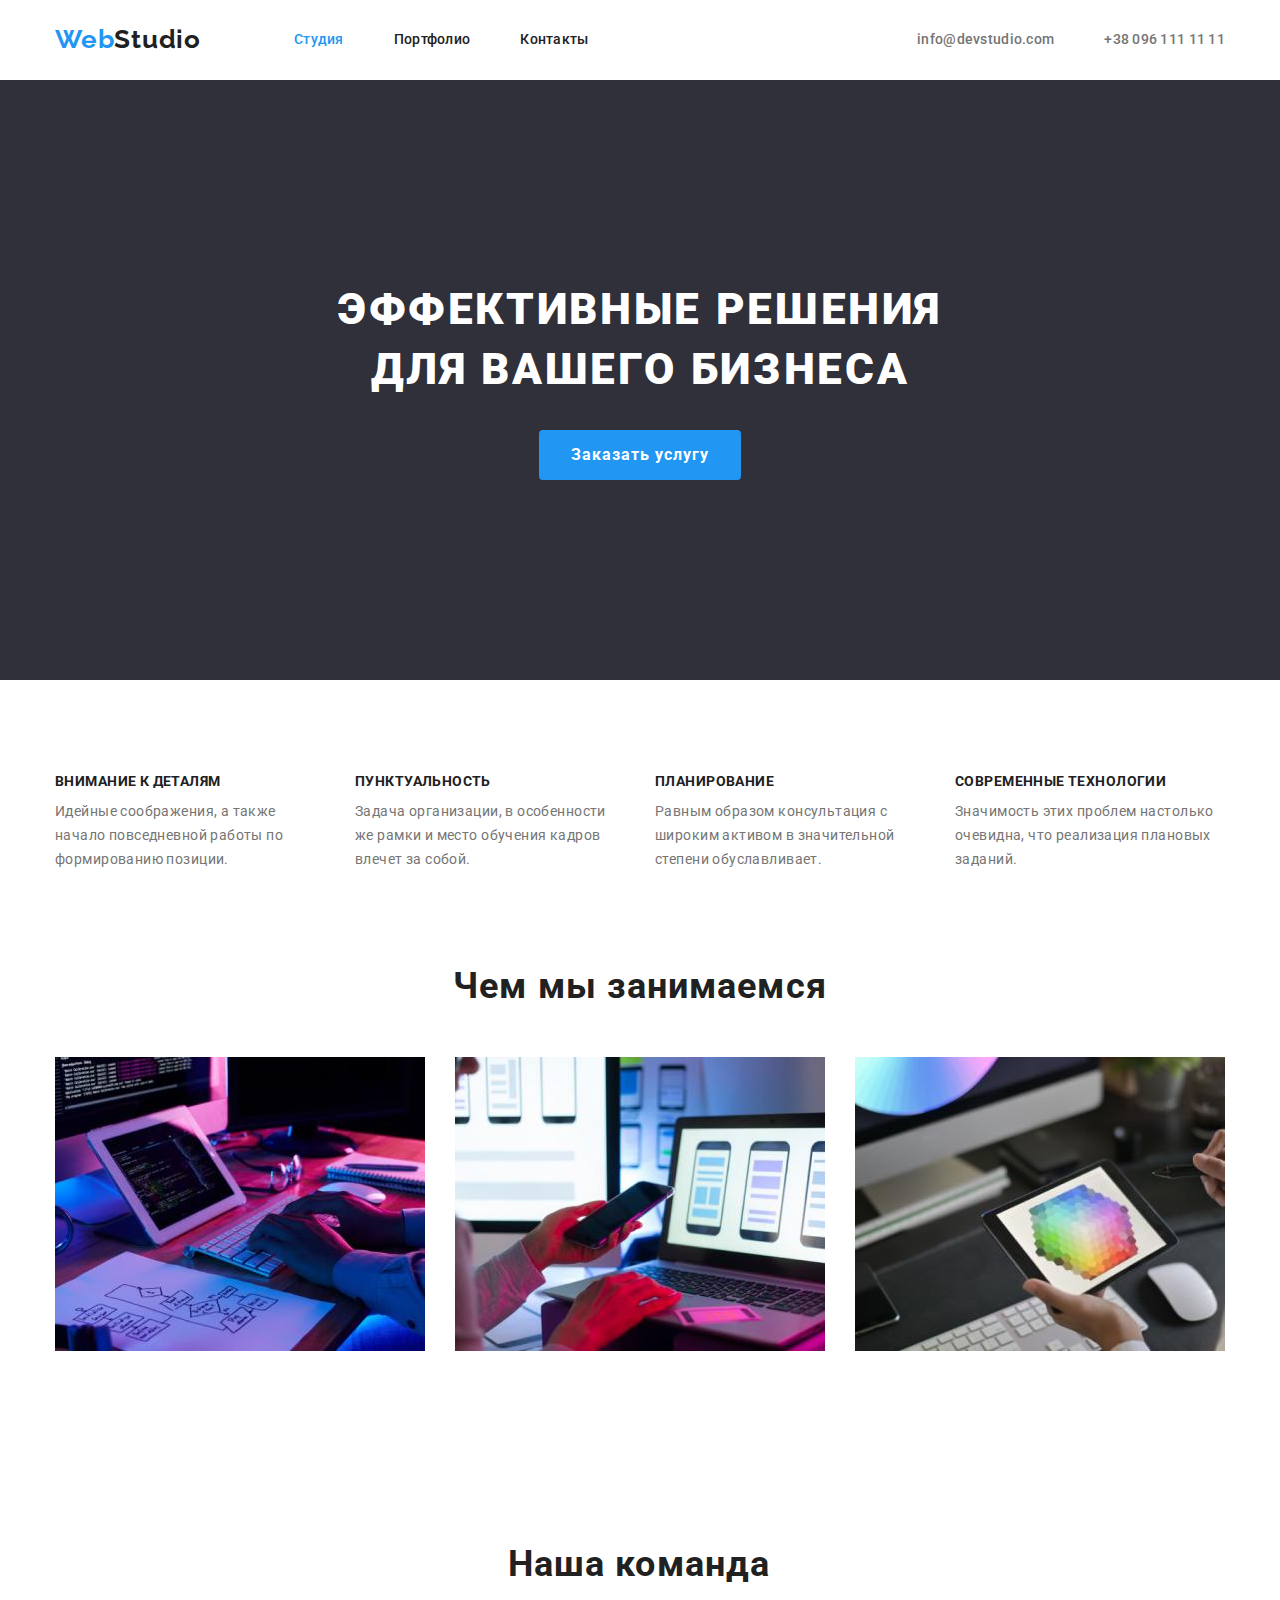
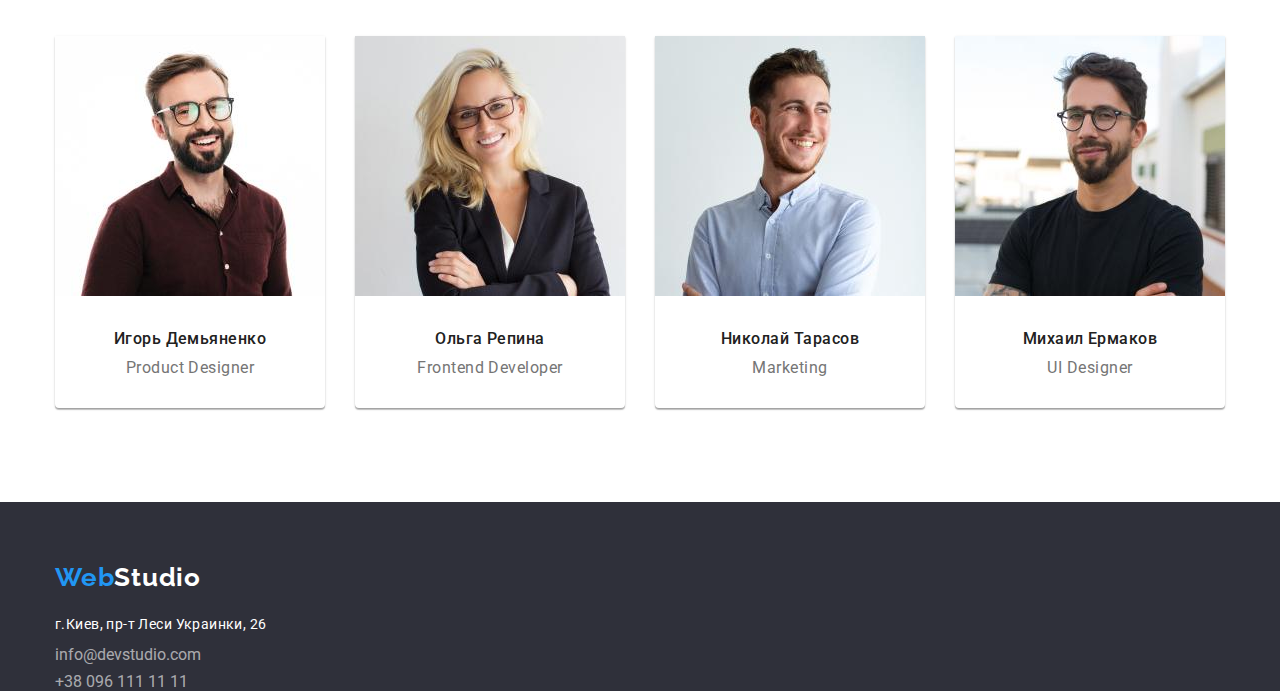
==== commit e6bb0611: "done both pages" ====
--- a/index.html
+++ b/index.html
@@ -9,14 +9,14 @@
     <link rel="preconnect" href="https://fonts.gstatic.com" crossorigin>
     <link href="https://fonts.googleapis.com/css2?family=Raleway:wght@700&family=Roboto:wght@400;500;700;900&display=swap"
         rel="stylesheet">
-        <link rel="stylesheet" href="https://github.com/sindresorhus/modern-normalize/blob/main/modern-normalize.css">
+    <link rel="stylesheet" href="https://cdnjs.cloudflare.com/ajax/libs/modern-normalize/1.1.0/modern-normalize.min.css">
     <link rel="stylesheet" href="./css/styles.css">
     <link href="./portfolio.html" rel="noreferrer noopener">
     
 </head>
 <body class="body">
     <header class="header">
-        <div class="container">
+        <div class="container header-main">
             <P lang="en"><a class="link header-logo" href="">Web<span class="studio">Studio</span></a></P>
             <nav>
                 <ul class="list head-links">
@@ -25,7 +25,7 @@
                     <li class="header-list"><a class="link header-link" href="#contacts">Контакты</a></li>
                 </ul>
             </nav>
-            <ul class="list">
+            <ul class="list contacts">
                  <li class="header-contacts"><a class="link header-con" href="mailto:info@devstudio.com">info@devstudio.com</a></li>
                  <li class="header-contacts"><a class="link header-con" href="tel:+380961111111">+38 096 111 11 11</a></li>
             </ul>
@@ -40,10 +40,10 @@
             <button class="main-btn" type="button">Заказать услугу</button>
         </section>
 
-        <section class="specials"> 
+        <section class="section"> 
             <div class="container">
                 <h2 class="specs">Особенности</h2>
-                <ul class="list">
+                <ul class="list spec-main">
                     <li class="specials-list">
                         <h3 class="specials-title">Внимание к деталям</h3>
                         <p class="specials-text">Идейные соображения, а также начало повседневной работы по формированию позиции.</p>
@@ -62,26 +62,24 @@
                     </li>
                 </ul>
             </div>
-        </section>
 
-        <section class="work-examples">
             <div class="container">
             <h2 class="work-title" id="about">Чем мы занимаемся</h2>
                 <div class="work-pictures">
-                    <ul class="list">
-                        <li><img src="./images/about-img1.jpg" width="370" height="294" alt="Сотрудник пишет код"></li>
-                        <li><img src="./images/about-img2.jpg" width="370" height="294" alt="Смотрит в телефон"></li>
-                        <li><img src="./images/about-img3.jpg" width="370" height="294" alt="Делает дизайн на планшете"></li>
+                    <ul class="list pic-main">
+                        <li class="pic-item"><img src="./images/about-img1.jpg" width="370" height="294" alt="Сотрудник пишет код"></li>
+                        <li class="pic-item"><img src="./images/about-img2.jpg" width="370" height="294" alt="Смотрит в телефон"></li>
+                        <li class="pic-item"><img src="./images/about-img3.jpg" width="370" height="294" alt="Делает дизайн на планшете"></li>
                     </ul>
                  </div>
             </div>
         </section>
 
-        <section class="team">
+        <section class="section">
             <div class="container">
                 <h2 class="members">Наша команда</h2>
                 <div class="team-pictures">
-                    <ul class="list">
+                    <ul class="list team-main">
                         <li class="team-list">
                             <img src="./images/team1.jpg" width="270" height="260" alt="Дизайнер Игорь">
                             <h3 class="team-title">Игорь Демьяненко</h3>
--- a/css/styles.css
+++ b/css/styles.css
@@ -46,20 +46,35 @@
 }
 
 .container {
-    padding-left: 0;
+    padding-left: 15px;
+    padding-right: 15px;
     margin-left: auto;
     margin-right: auto;
-    width: 1200px;
-
-}
-
+    max-width: 1200px;
+
+}
+
+.section {
+    padding-bottom: 94px;
+    padding-top: 94px;
+}
 
 
 /*----------------------------- header------------------------------------ */
 
+.header {
+    padding-top: 24px;
+    padding-bottom: 25px;
+}
+
+.header-main {
+    display: flex;
+    align-items: center;
+}
 
 .head-links {
     display: flex;
+    margin-left: 93px;
 }
 
 .header-logo {
@@ -71,6 +86,9 @@
     color: var(--header-logo-color);
 }
 
+.header-list:not(:last-child) {
+    margin-right: 50px;
+}
 
 .header-link {
     font-weight: 500;
@@ -86,7 +104,14 @@
     color: var(--pseudo-class-color);
 }
 
-
+.contacts {
+    display: flex;
+    margin-left: auto;
+}
+
+.header-contacts + .header-contacts {
+    margin-left: 50px;
+}
 
 .header-con {
     font-weight: 500;
@@ -173,9 +198,16 @@
 
 /* -----------------------------------main page 1 ---------------------------------- */
 
-.specials {
-    margin-top: 94px;
-    margin-bottom: 94px;
+.spec-main {
+    display: flex;
+}
+
+.specials-list {
+    max-width: 270px;
+}
+
+.specials-list:not(:last-child) {
+    margin-right: 30px;
 }
 
 .specials-title {
@@ -195,6 +227,7 @@
     letter-spacing: 0.03em;
     color: var(--main-text-color);
 }
+
 
 .specs {
     position: absolute;
@@ -207,6 +240,16 @@
     overflow: hidden;
 }
 
+.pic-main {
+    display: flex;
+    justify-content: center;
+}
+
+.pic-item:not(:last-child) {
+    margin-right: 30px;
+}
+
+
 /* -----------------------------------work page 1 ---------------------------------- */
 
 .work-title {
@@ -217,18 +260,15 @@
     letter-spacing: 0.03em;
     color: var(--second-title-color);
     margin-bottom: 50px;
-}
-
-.work-pictures {
-    margin-bottom: 94px;
-}
+    margin-top: 94px;
+}
+
 
 /*------------------------------------ team page 1----------------------------------  */
 
 .members {
     display: inline-block;
     min-width: 284px;
-    margin-top: 94px;
     margin-left: 453px;
     margin-bottom: 50px;
     font-weight: bold;
@@ -241,21 +281,36 @@
 .team-title {
     font-weight: 500;
     font-size: 16px;
+    text-align: center;
     line-height: 1.18;
     letter-spacing: 0.03em;
     color: var(--third-title-color);
+    margin-top: 30px;
+    margin-bottom: 10px;
 }
 
 .team-text {
     font-weight: normal;
     font-size: 16px;
+    text-align: center;
     line-height: 1.18;
     letter-spacing: 0.03em;
     color: var(--main-text-color);
-}
-
-.team-pictures {
-    margin-bottom: 94px;
+    margin-bottom: 30px;
+}
+
+.team-list {
+    background: #FFFFFF;
+    box-shadow: 0px 1px 3px rgba(0, 0, 0, 0.12), 0px 1px 1px rgba(0, 0, 0, 0.14), 0px 2px 1px rgba(0, 0, 0, 0.2);
+    border-radius: 0px 0px 4px 4px;
+}
+
+.team-list:not(:last-child) {
+    margin-right: 30px;
+}
+
+.team-main {
+    display: flex;
 }
 
 
@@ -270,9 +325,6 @@
 
 /*------------------------------------- buttons page2 --------------------------------------- */
 
-.buttons {
-    margin-top: 94px;
-}
 
 .filter {
     position: absolute;
@@ -285,6 +337,15 @@
     overflow: hidden;
 }  
 
+.button-line {
+    display: flex;
+    justify-content: center;
+}
+
+.button-list:not(:last-child) {
+    margin-right: 8px;
+}
+
 .button {
     font-weight: 500;
     font-size: 16px;
@@ -293,6 +354,8 @@
     letter-spacing: 0.03em;
     color: var(--filter-btn-color);
     background-color: var(--filter-btn-bg);
+    border: transparent;
+    padding: 6px 22px;
 }
 
 .button:hover,
@@ -300,13 +363,29 @@
 .button:active {
     color: var(--pseudo-class-txt-color);
     background-color: var(--pseudo-class-color);
+    border-radius: 4px;
 }
 
 
 /*------------------------------------ portfolio page2 -------------------------------------------*/
 
+.port-pic {
+    display: flex;
+    flex-wrap: wrap;
+    margin-top: 50px;
+}
+
+.pic-list {
+    margin-right: 30px;
+}
+
+.pic-list:nth-child(3n) {
+    margin-right: 0;
+}
 
 .pic-title {
+    margin-top: 20px;
+    margin-bottom: 4px;
     font-weight: bold;
     font-size: 18px;
     line-height: 2.0;
@@ -333,11 +412,6 @@
     overflow: hidden;
 }
 
-.portfolio {
-    margin-bottom: 94px;
-}
-
-
 
 
 
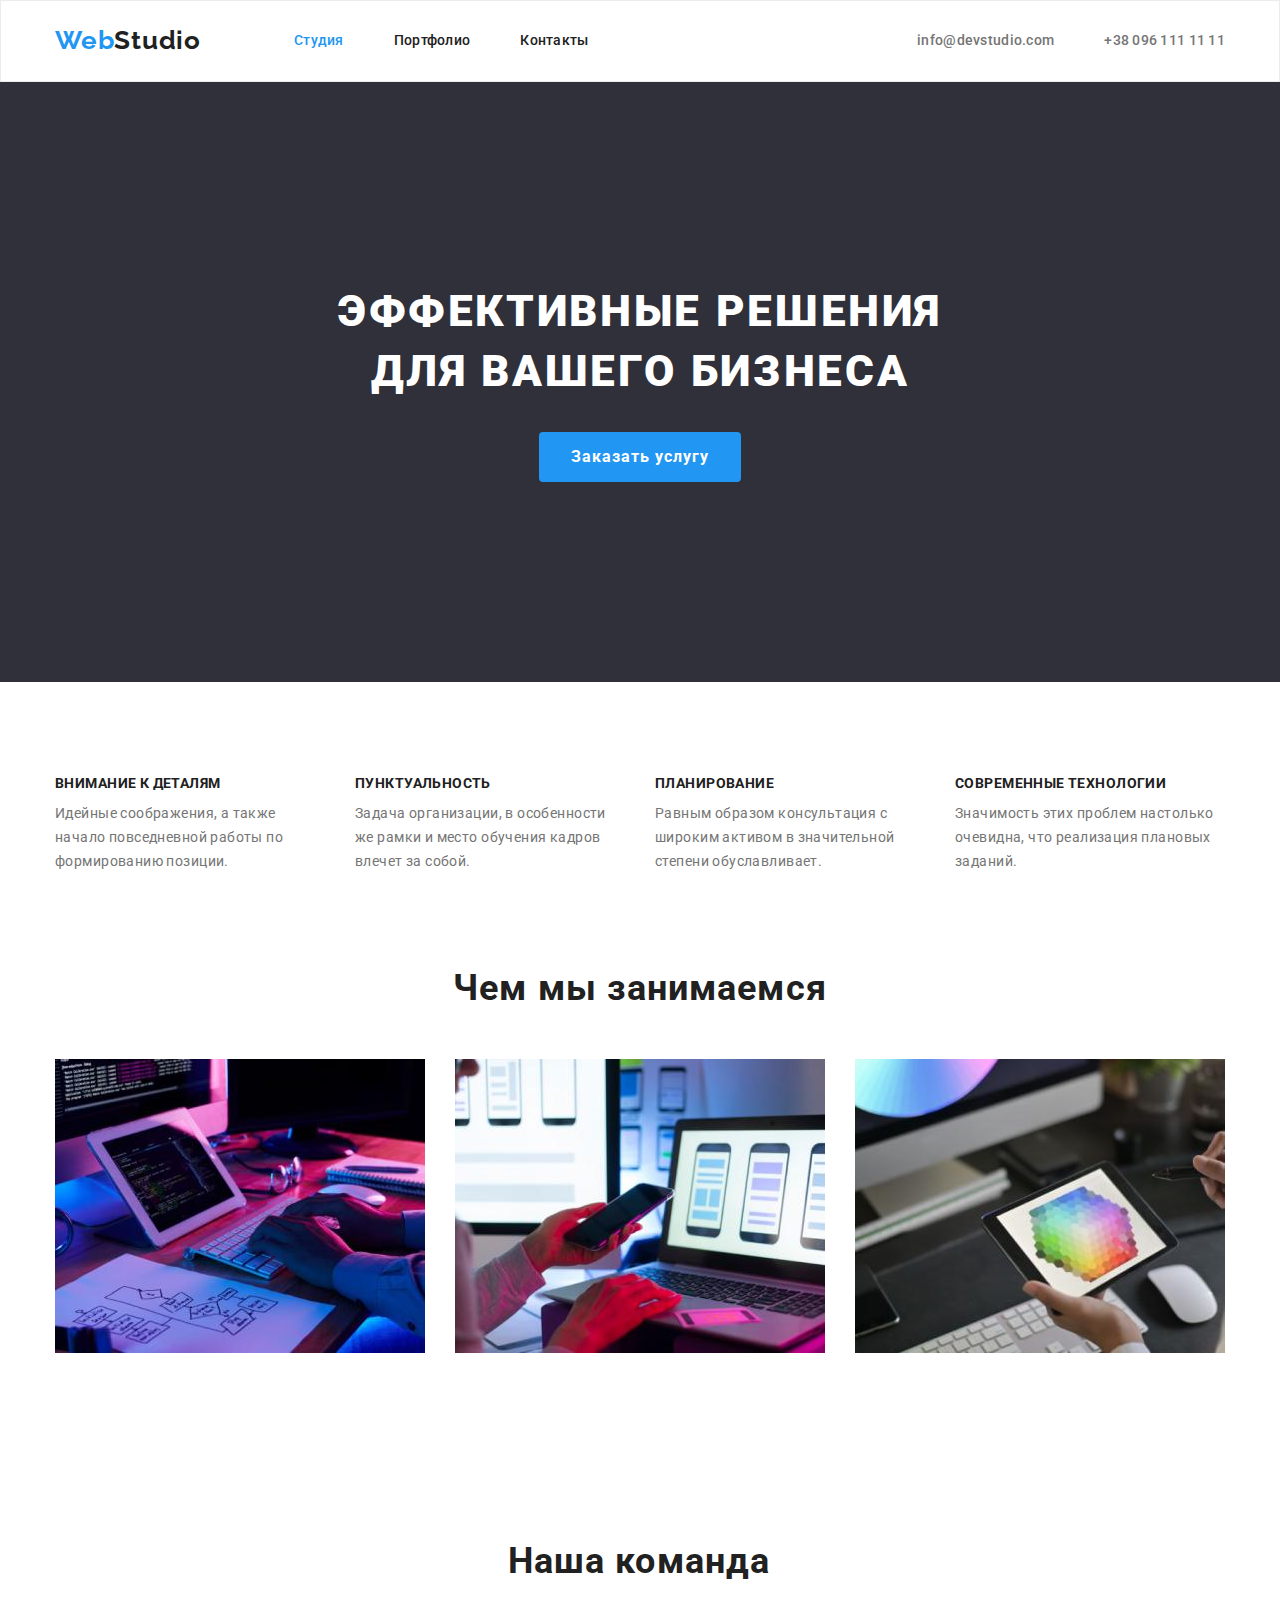
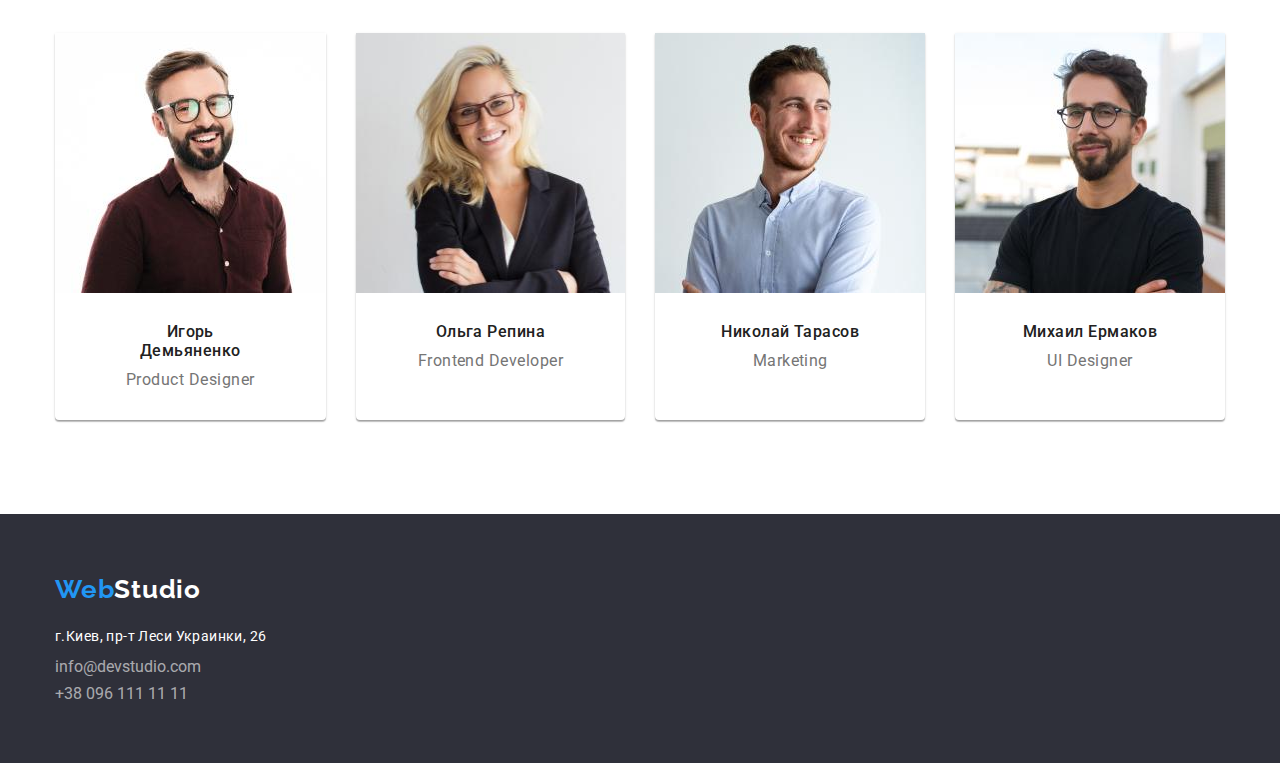
==== commit aa621d30: "padding fix" ====
--- a/index.html
+++ b/index.html
@@ -82,23 +82,31 @@
                     <ul class="list team-main">
                         <li class="team-list">
                             <img src="./images/team1.jpg" width="270" height="260" alt="Дизайнер Игорь">
-                            <h3 class="team-title">Игорь Демьяненко</h3>
-                            <p class="team-text" lang="en">Product Designer</p>
+                            <div class="pad-team1">
+                                <h3 class="team-title">Игорь Демьяненко</h3>
+                                <p class="team-text" lang="en">Product Designer</p>
+                            </div>
                         </li>
                         <li class="team-list">
                             <img src="./images/team2.jpg" width="270" height="260" alt="Разработчик Ольга">
-                            <h3 class="team-title">Ольга Репина</h3>
-                            <p class="team-text" lang="en">Frontend Developer</p>
+                            <div class="pad-team2">
+                                <h3 class="team-title">Ольга Репина</h3>
+                                <p class="team-text" lang="en">Frontend Developer</p>
+                            </div>
                         </li>
                         <li class="team-list">
                             <img src="./images/team3.jpg" width="270" height="260" alt="Маркетолог Николай">
-                            <h3 class="team-title">Николай Тарасов</h3>
-                            <p class="team-text" lang="en">Marketing</p>
+                            <div class="pad-team3">
+                                <h3 class="team-title">Николай Тарасов</h3>
+                                <p class="team-text" lang="en">Marketing</p>
+                            </div>
                         </li>
                         <li class="team-list">
                             <img src="./images/team4.jpg" width="270" height="260" alt="Дизайнер Михаил">
-                            <h3 class="team-title">Михаил Ермаков</h3>
-                            <p class="team-text" lang="en">UI Designer</p>
+                            <div class="pad-team4">
+                                <h3 class="team-title">Михаил Ермаков</h3>
+                                <p class="team-text" lang="en">UI Designer</p>
+                            </div>
                         </li>
                     </ul>
                 </div>
--- a/css/styles.css
+++ b/css/styles.css
@@ -45,6 +45,12 @@
     margin: 0;
 }
 
+img {
+    display: block;
+    max-width: 100%;
+    height:auto;
+}
+
 .container {
     padding-left: 15px;
     padding-right: 15px;
@@ -65,6 +71,7 @@
 .header {
     padding-top: 24px;
     padding-bottom: 25px;
+    border: 1px solid #ECECEC;
 }
 
 .header-main {
@@ -93,6 +100,8 @@
 .header-link {
     font-weight: 500;
     font-size: 14px;
+    padding-top: 20px;
+    padding-bottom: 20px;
     line-height: 1.14;
     letter-spacing: 0.02em;
     color: var(--header-link-color);
@@ -116,6 +125,8 @@
 .header-con {
     font-weight: 500;
     font-size: 14px;
+    padding-top: 20px;
+    padding-bottom: 20px;
     line-height: 1.14;
     letter-spacing: 0.02em;
     color: var(--header-contacts-color);
@@ -160,7 +171,7 @@
 .hero-box {
     display: block;
     width: 696px;
-    height: 120px;
+    min-height: 120px;
     margin-left: auto;
     margin-right: auto;
     margin-bottom: 30px;
@@ -285,7 +296,6 @@
     line-height: 1.18;
     letter-spacing: 0.03em;
     color: var(--third-title-color);
-    margin-top: 30px;
     margin-bottom: 10px;
 }
 
@@ -296,7 +306,22 @@
     line-height: 1.18;
     letter-spacing: 0.03em;
     color: var(--main-text-color);
-    margin-bottom: 30px;
+}
+
+.pad-team1 {
+    padding: 30px 59px;
+}
+
+.pad-team2 {
+    padding: 30px 60px;
+}
+
+.pad-team3 {
+    padding: 30px 65px;
+}
+
+.pad-team4 {
+    padding: 30px 67px;
 }
 
 .team-list {
@@ -377,6 +402,14 @@
 
 .pic-list {
     margin-right: 30px;
+    margin-bottom: 30px;
+    background: #FFFFFF;
+    border-bottom: 1px solid #EEEEEE;
+    box-sizing: border-box;
+}
+
+.pic-list:nth-last-child(-n + 3) {
+    margin-bottom: 0;
 }
 
 .pic-list:nth-child(3n) {
@@ -384,7 +417,6 @@
 }
 
 .pic-title {
-    margin-top: 20px;
     margin-bottom: 4px;
     font-weight: bold;
     font-size: 18px;
@@ -399,6 +431,10 @@
     line-height: 1.87;
     letter-spacing: 0.03em;
     color: var(--main-text-color);
+}
+
+.pad-redactor {
+    padding: 20px 24px;
 }
 
 .pics {
@@ -423,11 +459,12 @@
 
 .footer {
     background-color: var(--footer-bg-color);
+    padding-top: 60px;
+    padding-bottom: 60px;
 }
 
 .footer-logo {
     display: inline-block;
-    margin-top: 60px;
     margin-bottom: 20px;
     font-family: Raleway, sans-serif;   
     font-style: normal;
@@ -457,6 +494,10 @@
     margin-bottom: 9px;
 } 
 
+.cont-item {
+    margin-bottom: 
+}
+
 .address:hover, 
 .address:focus, 
 .address:active {
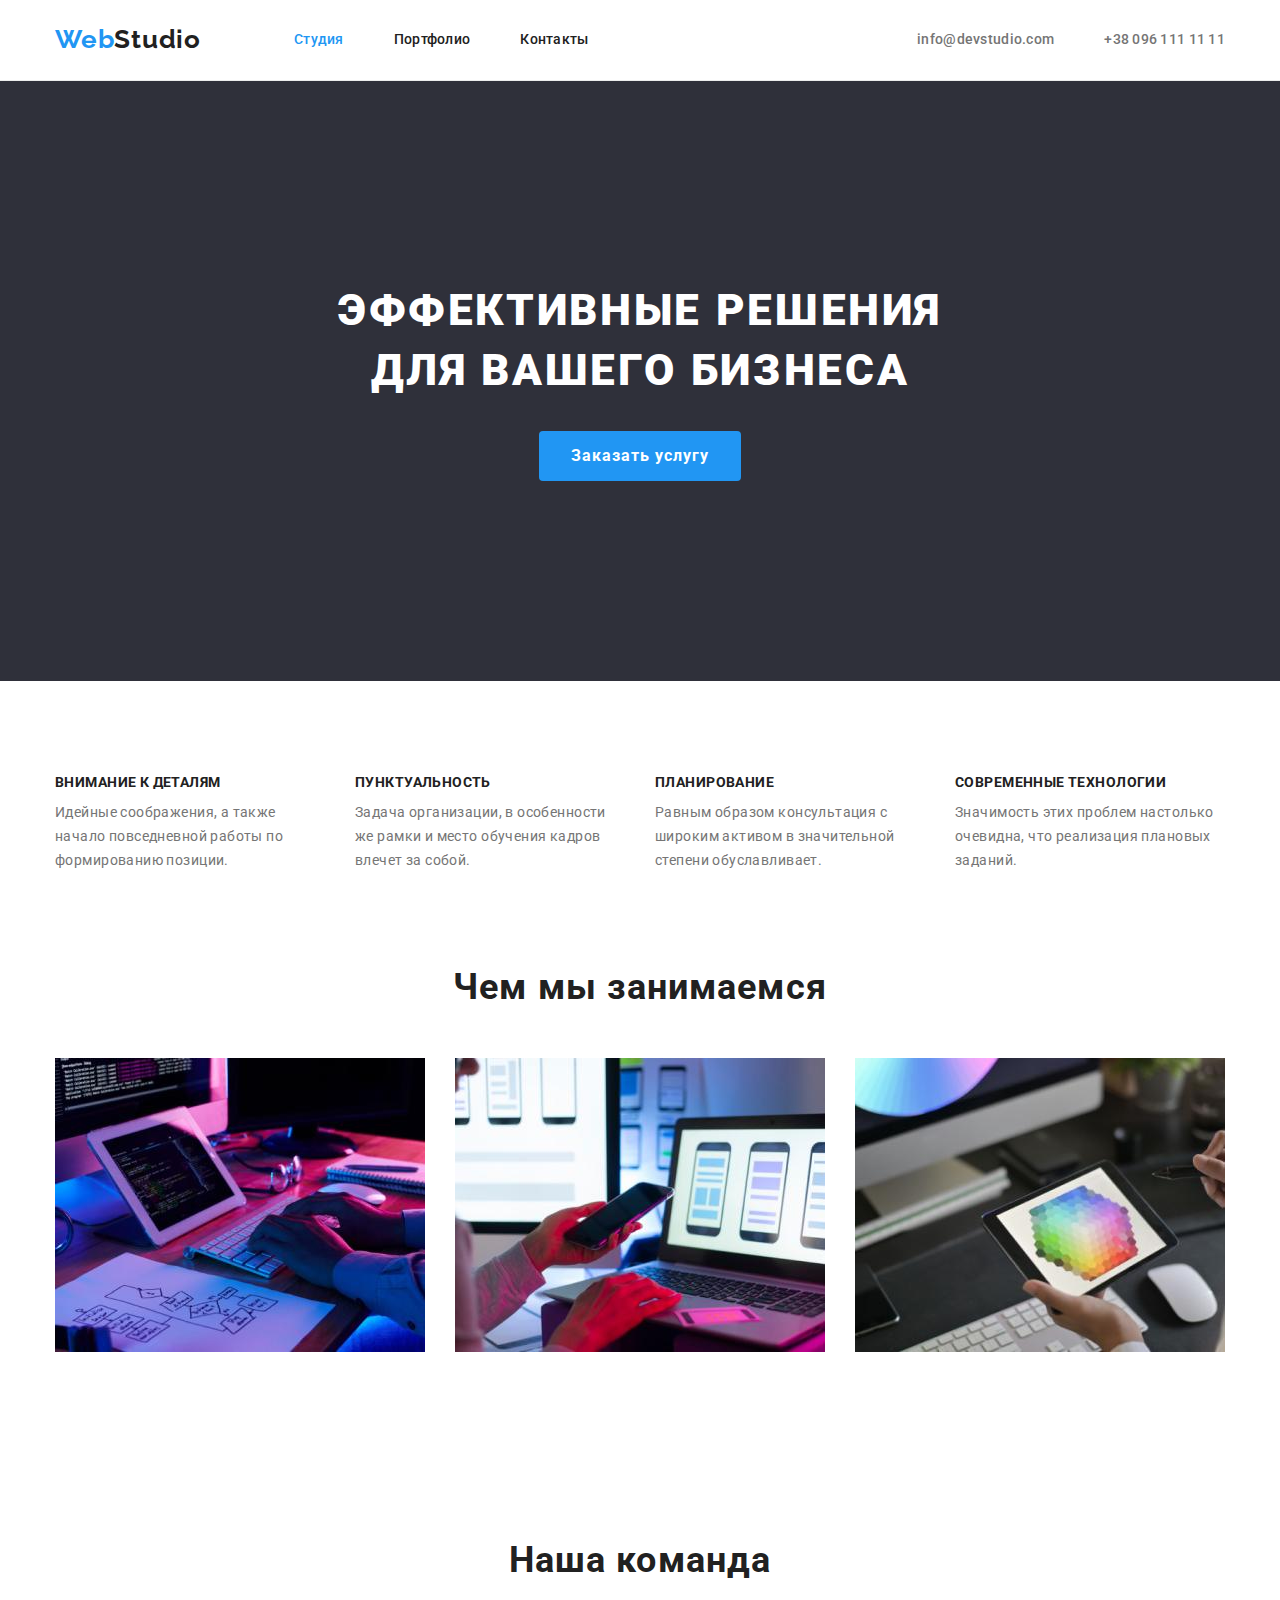
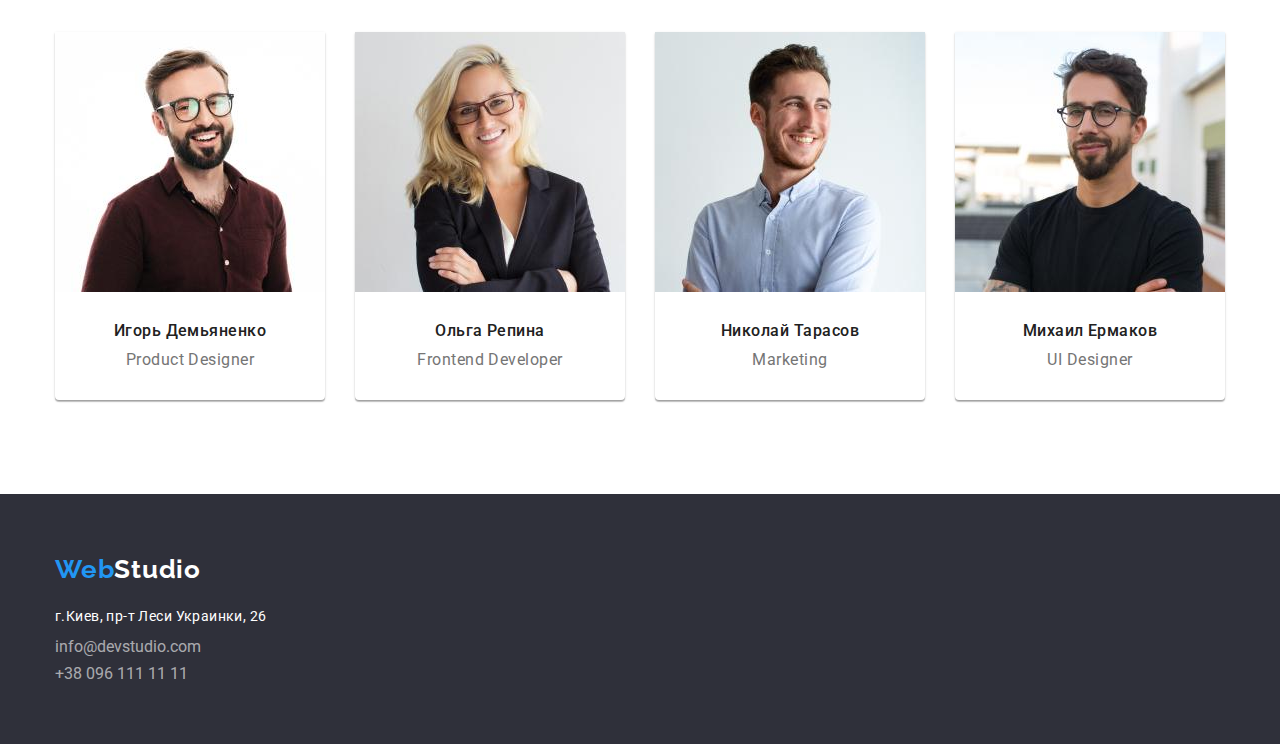
==== commit 4364f1ef: "hw fix" ====
--- a/index.html
+++ b/index.html
@@ -40,7 +40,7 @@
             <button class="main-btn" type="button">Заказать услугу</button>
         </section>
 
-        <section class="section"> 
+        <section class="about"> 
             <div class="container">
                 <h2 class="specs">Особенности</h2>
                 <ul class="list spec-main">
@@ -62,7 +62,9 @@
                     </li>
                 </ul>
             </div>
+        </section>    
 
+        <section class="section">
             <div class="container">
             <h2 class="work-title" id="about">Чем мы занимаемся</h2>
                 <div class="work-pictures">
@@ -82,28 +84,28 @@
                     <ul class="list team-main">
                         <li class="team-list">
                             <img src="./images/team1.jpg" width="270" height="260" alt="Дизайнер Игорь">
-                            <div class="pad-team1">
+                            <div class="pad-team">
                                 <h3 class="team-title">Игорь Демьяненко</h3>
                                 <p class="team-text" lang="en">Product Designer</p>
                             </div>
                         </li>
                         <li class="team-list">
                             <img src="./images/team2.jpg" width="270" height="260" alt="Разработчик Ольга">
-                            <div class="pad-team2">
+                            <div class="pad-team">
                                 <h3 class="team-title">Ольга Репина</h3>
                                 <p class="team-text" lang="en">Frontend Developer</p>
                             </div>
                         </li>
                         <li class="team-list">
                             <img src="./images/team3.jpg" width="270" height="260" alt="Маркетолог Николай">
-                            <div class="pad-team3">
+                            <div class="pad-team">
                                 <h3 class="team-title">Николай Тарасов</h3>
                                 <p class="team-text" lang="en">Marketing</p>
                             </div>
                         </li>
                         <li class="team-list">
                             <img src="./images/team4.jpg" width="270" height="260" alt="Дизайнер Михаил">
-                            <div class="pad-team4">
+                            <div class="pad-team">
                                 <h3 class="team-title">Михаил Ермаков</h3>
                                 <p class="team-text" lang="en">UI Designer</p>
                             </div>
--- a/css/styles.css
+++ b/css/styles.css
@@ -71,7 +71,7 @@
 .header {
     padding-top: 24px;
     padding-bottom: 25px;
-    border: 1px solid #ECECEC;
+    border-bottom: 1px solid #ECECEC;
 }
 
 .header-main {
@@ -208,6 +208,10 @@
 }
 
 /* -----------------------------------main page 1 ---------------------------------- */
+
+.about {
+    padding-top: 94px;
+}
 
 .spec-main {
     display: flex;
@@ -271,16 +275,15 @@
     letter-spacing: 0.03em;
     color: var(--second-title-color);
     margin-bottom: 50px;
-    margin-top: 94px;
+
 }
 
 
 /*------------------------------------ team page 1----------------------------------  */
 
 .members {
-    display: inline-block;
-    min-width: 284px;
-    margin-left: 453px;
+    
+    text-align: center;
     margin-bottom: 50px;
     font-weight: bold;
     font-size: 36px;
@@ -308,20 +311,9 @@
     color: var(--main-text-color);
 }
 
-.pad-team1 {
-    padding: 30px 59px;
-}
-
-.pad-team2 {
-    padding: 30px 60px;
-}
-
-.pad-team3 {
-    padding: 30px 65px;
-}
-
-.pad-team4 {
-    padding: 30px 67px;
+.pad-team {
+    padding-top: 30px;
+    padding-bottom: 30px;
 }
 
 .team-list {
@@ -403,9 +395,6 @@
 .pic-list {
     margin-right: 30px;
     margin-bottom: 30px;
-    background: #FFFFFF;
-    border-bottom: 1px solid #EEEEEE;
-    box-sizing: border-box;
 }
 
 .pic-list:nth-last-child(-n + 3) {
@@ -435,6 +424,10 @@
 
 .pad-redactor {
     padding: 20px 24px;
+    box-sizing: border-box;
+    background: #FFFFFF;
+    border: 1px solid #EEEEEE;
+    border-top: none;
 }
 
 .pics {
@@ -494,9 +487,7 @@
     margin-bottom: 9px;
 } 
 
-.cont-item {
-    margin-bottom: 
-}
+
 
 .address:hover, 
 .address:focus, 
